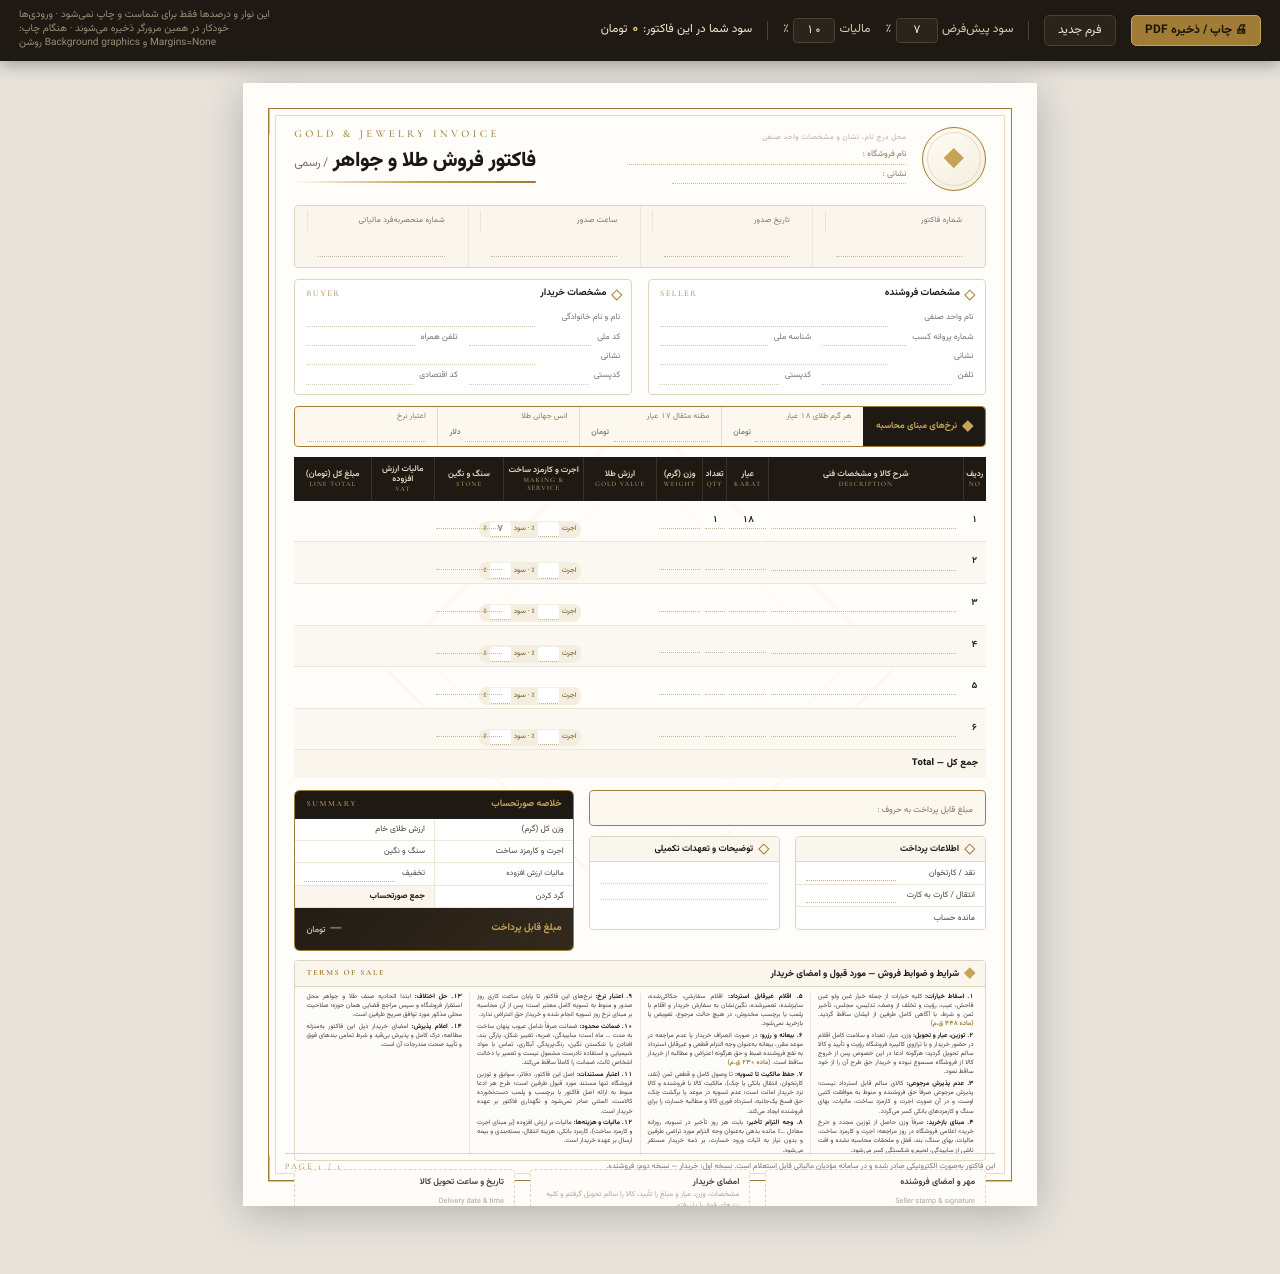
==== docs/invoice-template/Gold-Invoice-FILLABLE.html @ 57c23f28 "Hide seller margin and add a fill-in-the-browser invoice - drop the separate profit column; the prin" ====
<!DOCTYPE html>
<html lang="fa" dir="rtl">
<head>
<meta charset="utf-8">
<title>فاکتور فروش طلا و جواهر</title>
<style>
@font-face{font-family:'Vazirmatn';font-style:normal;font-weight:100;src:url([data-uri]) format('woff2');}
@font-face{font-family:'Vazirmatn';font-style:normal;font-weight:200;src:url([data-uri]) format('woff2');}
@font-face{font-family:'Vazirmatn';font-style:normal;font-weight:300;src:url([data-uri]) format('woff2');}
@font-face{font-family:'Vazirmatn';font-style:normal;font-weight:400;src:url([data-uri]) format('woff2');}
@font-face{font-family:'Vazirmatn';font-style:normal;font-weight:500;src:url([data-uri]) format('woff2');}
@font-face{font-family:'Vazirmatn';font-style:normal;font-weight:600;src:url([data-uri]) format('woff2');}
@font-face{font-family:'Vazirmatn';font-style:normal;font-weight:700;src:url([data-uri]) format('woff2');}
@font-face{font-family:'Vazirmatn';font-style:normal;font-weight:800;src:url([data-uri]) format('woff2');}
@font-face{font-family:'Vazirmatn';font-style:normal;font-weight:900;src:url([data-uri]) format('woff2');}
@font-face{font-family:'Cormorant';font-style:normal;font-weight:300;src:url([data-uri]) format('woff2');}
@font-face{font-family:'Cormorant';font-style:normal;font-weight:400;src:url([data-uri]) format('woff2');}
@font-face{font-family:'Cormorant';font-style:normal;font-weight:500;src:url([data-uri]) format('woff2');}
@font-face{font-family:'Cormorant';font-style:normal;font-weight:600;src:url([data-uri]) format('woff2');}
@font-face{font-family:'Cormorant';font-style:normal;font-weight:700;src:url([data-uri]) format('woff2');}

*{box-sizing:border-box;margin:0;padding:0}
:root{
  --ink:#1B1713; --ink2:#4A4038; --ink3:#7C7066;
  --gold:#A07C36; --gold2:#C6A455; --gold3:#E8DCC0;
  --line:#DED4C0; --line2:#EDE6D8;
  --bg:#FFFDF9; --panel:#FAF6EE; --dark:#1E1913;
}
@page{size:A4;margin:0}
html,body{background:#fff}
body{
  font-family:'Vazirmatn',sans-serif; color:var(--ink);
  font-size:8pt; line-height:1.55; -webkit-font-smoothing:antialiased;
  font-variant-numeric:tabular-nums; text-rendering:geometricPrecision;
}
.page{width:210mm;height:297mm;position:relative;overflow:hidden;background:var(--bg);padding:8.5mm}
.frame{position:absolute;inset:6.5mm;border:0.5pt solid var(--gold);pointer-events:none}
.frame::before{content:"";position:absolute;inset:1.6mm;border:0.4pt solid var(--gold3)}
.corner{position:absolute;width:7mm;height:7mm;pointer-events:none}
.corner::before,.corner::after{content:"";position:absolute;background:var(--gold)}
.corner::before{width:7mm;height:0.9pt;top:0;right:0}
.corner::after{width:0.9pt;height:7mm;top:0;right:0}
.c-tr{top:6.5mm;right:6.5mm} .c-tl{top:6.5mm;left:6.5mm;transform:scaleX(-1)}
.c-br{bottom:6.5mm;right:6.5mm;transform:scaleY(-1)} .c-bl{bottom:6.5mm;left:6.5mm;transform:scale(-1,-1)}
.watermark{position:absolute;left:50%;top:52%;width:96mm;height:96mm;
  transform:translate(-50%,-50%) rotate(45deg);border:1.6pt solid var(--gold);opacity:.030;pointer-events:none}
.watermark::before{content:"";position:absolute;inset:9mm;border:0.9pt solid var(--gold)}
.dia{display:inline-block;width:2mm;height:2mm;border:0.6pt solid var(--gold);transform:rotate(45deg)}
.dia.f{background:var(--gold2);border-color:var(--gold2)}
.inner{position:relative;padding:3mm 5mm 0}

/* header */
header{display:flex;justify-content:space-between;align-items:flex-start;gap:8mm}
.brand{display:flex;gap:4mm;align-items:center;flex:1}
.medallion{width:17mm;height:17mm;border:0.7pt solid var(--gold);border-radius:50%;
  display:flex;align-items:center;justify-content:center;position:relative;flex:0 0 auto;
  background:linear-gradient(145deg,#FFFDF7,#F4EDDD)}
.medallion::after{content:"";position:absolute;inset:1.1mm;border:0.4pt solid var(--gold3);border-radius:50%}
.medallion .dia{width:3.6mm;height:3.6mm}
.brand-lines{padding-top:1mm}
.brand-hint{font-size:5.6pt;color:#B9AE9C;letter-spacing:.4px;margin-bottom:1.2mm}
.dot-line{border-bottom:0.5pt dotted #C9BCA5;height:4.1mm;margin-bottom:1.1mm;position:relative}
.dot-line b{position:absolute;right:0;top:0;font-weight:500;font-size:6.2pt;color:#9A8E7C}
.dot-line.w1{width:62mm}.dot-line.w2{width:74mm}
.titlebox{text-align:left;flex:0 0 auto}
.eyebrow{font-family:'Cormorant',serif;font-weight:500;font-size:8pt;letter-spacing:3.4px;
  color:var(--gold);text-transform:uppercase}
.title{font-size:15.5pt;font-weight:800;letter-spacing:-.3px;margin:.6mm 0 .8mm}
.title small{font-weight:400;font-size:9pt;color:var(--ink3)}
.rule{height:2pt;width:100%;background:linear-gradient(90deg,transparent,var(--gold2),var(--gold));border-radius:2pt}

/* meta */
.metabar{display:grid;grid-template-columns:repeat(4,1fr);margin-top:3.6mm;
  border:0.5pt solid var(--line);background:var(--panel);border-radius:1.2mm;overflow:hidden}
.metabar div{padding:1.3mm 3mm;border-left:0.5pt solid var(--line2)}
.metabar div:last-child{border-left:0}
.metabar .k{font-size:5.9pt;color:var(--ink3);letter-spacing:.2px}
.metabar .v{font-size:8.6pt;font-weight:700;margin-top:.3mm;min-height:3.8mm}

/* parties */
.parties{display:grid;grid-template-columns:1fr 1fr;gap:4mm;margin-top:3mm}
.card{border:0.5pt solid var(--line);border-radius:1.2mm;padding:1.7mm 3mm 1.8mm;background:#fff}
.card-h{display:flex;align-items:center;gap:1.6mm;margin-bottom:2mm}
.card-h span{font-size:7.2pt;font-weight:700}
.card-h em{font-family:'Cormorant',serif;font-style:normal;font-size:6.4pt;color:var(--gold);
  letter-spacing:1.6px;text-transform:uppercase;margin-inline-start:auto}
.f{display:flex;gap:1.5mm;align-items:baseline;margin-bottom:.55mm}
.f .lbl{font-size:6.3pt;color:var(--ink3);flex:0 0 21mm}
.f .val{font-size:7.4pt;font-weight:600;flex:1;border-bottom:0.4pt dotted #D6CAB3;min-height:3.4mm}
.f2{display:flex;gap:3mm}
.f2>.f{flex:1}
.f2>.f .lbl{flex:0 0 auto}

/* rate strip */
.rates{display:grid;grid-template-columns:auto repeat(4,1fr);margin-top:3mm;
  border:0.5pt solid var(--gold);border-radius:1.2mm;overflow:hidden;background:#FCF8EF}
.rates .head{background:var(--dark);color:var(--gold2);display:flex;align-items:center;
  padding:0 3.5mm;font-size:6.8pt;font-weight:700;gap:1.8mm}
.rates .cell{padding:1.2mm 3mm;border-left:0.5pt solid var(--gold3)}
.rates .cell:last-child{border-left:0}
.rates .k{font-size:5.9pt;color:#8C7C5E}
.rates .v{font-size:8.2pt;font-weight:700;min-height:3.6mm}
.rates .v i{font-style:normal;font-size:5.9pt;font-weight:500;color:var(--ink3)}

/* items */
table{width:100%;border-collapse:collapse;margin-top:2.6mm;table-layout:fixed}
thead th{background:var(--dark);color:#EBDFC2;font-size:6.3pt;font-weight:600;
  padding:1.8mm .6mm;text-align:center;line-height:1.25;border-left:0.4pt solid #3A3226}
thead th:last-child{border-left:0}
thead th em{display:block;font-family:'Cormorant',serif;font-style:normal;font-size:5.1pt;
  color:#A08C5E;letter-spacing:.9px;text-transform:uppercase;margin-top:.2mm}
tbody td{padding:.8mm .6mm;border-bottom:0.4pt solid var(--line2);vertical-align:middle;font-size:7.1pt}
tbody tr:nth-child(even){background:#FBF8F1}
tbody tr.blank td{height:8.4mm}
td.c{text-align:center}
td.m{text-align:center;font-size:6.9pt;font-weight:600;white-space:nowrap}
td.m.total{font-weight:800;font-size:7.4pt;color:#141009}
td.num{font-weight:600}
td.strong{font-weight:800;font-size:7.5pt}
td.desc{text-align:right;padding-right:2mm}
.d-name{font-size:7.2pt;font-weight:700;line-height:1.3}
.d-spec{font-size:5.6pt;color:var(--ink3);line-height:1.4;margin-top:.15mm}
.d-code{font-size:5.4pt;color:var(--gold);letter-spacing:.2px;white-space:nowrap}
.chip{display:block;background:#F1E8D3;color:#7A6428;border-radius:6pt;
  padding:.1mm 1.1mm;font-size:5.4pt;font-weight:700;margin:.5mm auto 0;width:fit-content}
tfoot td{background:var(--panel);border-top:0.8pt solid var(--gold);font-weight:800;
  font-size:7pt;padding:1.8mm .6mm;text-align:center;white-space:nowrap;min-height:5mm}
tfoot td.lbl{text-align:right;padding-right:2mm;letter-spacing:.2px}

/* bottom */
.bottom{display:grid;grid-template-columns:1fr 74mm;gap:4mm;margin-top:3mm;align-items:start}
.words{border:0.5pt solid var(--gold);background:#FCF8EF;border-radius:1.2mm;
  padding:1.7mm 3.2mm;display:flex;gap:2.5mm;align-items:baseline}
.words .k{font-size:6.4pt;color:var(--ink3);flex:0 0 auto;white-space:nowrap}
.words .v{font-size:8.2pt;font-weight:700;line-height:1.5;flex:1;min-height:4mm}
.sub2{display:grid;grid-template-columns:1fr 1fr;gap:4mm;margin-top:2.6mm}
.pay{border:0.5pt solid var(--line);border-radius:1.2mm;overflow:hidden;background:#fff}
.pay-h{background:var(--panel);padding:1.3mm 3mm;font-size:6.8pt;font-weight:700;
  border-bottom:0.5pt solid var(--line);display:flex;gap:1.8mm;align-items:center}
.pay-b{padding:.2mm 0}
.pc{display:flex;justify-content:space-between;align-items:baseline;gap:1.5mm;
  padding:.85mm 2.6mm;border-bottom:0.4pt solid var(--line2);min-height:4.1mm}
.pc:last-child{border-bottom:0}
.pc .k{font-size:6.2pt;color:var(--ink2);white-space:nowrap}
.pc .v{font-size:6.8pt;font-weight:700;direction:ltr;unicode-bidi:isolate}
.notes{border:0.5pt solid var(--line);border-radius:1.2mm;overflow:hidden;background:#fff}
.notes-h{background:var(--panel);padding:1.3mm 3mm;font-size:6.8pt;font-weight:700;
  border-bottom:0.5pt solid var(--line);display:flex;gap:1.8mm;align-items:center}
.notes-b{padding:1.4mm 3mm .8mm}
.nl{border-bottom:0.4pt dotted #D6CAB3;height:4.4mm}
.nl:last-child{border-bottom:0}

/* totals */
.totals{border:0.6pt solid var(--gold);border-radius:1.4mm;overflow:hidden;background:#fff}
.totals .t-h{background:var(--dark);color:var(--gold2);padding:1.8mm 3mm;font-size:7pt;
  font-weight:700;display:flex;justify-content:space-between;align-items:center}
.totals .t-h em{font-family:'Cormorant',serif;font-style:normal;font-size:6pt;letter-spacing:1.6px;
  text-transform:uppercase;color:#9A8656}
.tgrid{display:grid;grid-template-columns:1fr 1fr}
.tc{display:flex;justify-content:space-between;align-items:baseline;gap:1.5mm;
  padding:.85mm 2.4mm;border-bottom:0.4pt solid var(--line2);
  border-left:0.4pt solid var(--line2);min-height:4.1mm}
.tc:nth-child(even){border-left:0}
.tc .k{font-size:6.2pt;color:var(--ink2);white-space:nowrap}
.tc .v{font-size:6.8pt;font-weight:700;direction:ltr;unicode-bidi:isolate}
.tc.vat .k{font-size:5.7pt}
.tc.minus .v{color:#8A2E2E}
.tc.sub{background:var(--panel)}
.tc.sub .k{color:var(--ink);font-weight:700}
.grand{background:linear-gradient(135deg,#221C14,#332A1D);color:#fff;padding:2.2mm 3mm;
  display:flex;justify-content:space-between;align-items:center;min-height:9.5mm}
.grand .k{font-size:7.4pt;color:var(--gold2);font-weight:700}
.grand .v{font-size:12.5pt;font-weight:800;letter-spacing:-.2px}
.grand .v i{font-style:normal;font-size:6.6pt;font-weight:500;color:#CFC3A6;margin-right:1mm}

/* terms */
.terms{margin-top:2.4mm;border:0.5pt solid var(--line);border-radius:1.2mm;overflow:hidden;background:#FEFCF8}
.terms-h{background:var(--panel);border-bottom:0.5pt solid var(--line);padding:1.4mm 3mm;
  display:flex;align-items:center;gap:1.8mm;font-size:6.9pt;font-weight:700}
.terms-h em{font-family:'Cormorant',serif;font-style:normal;font-size:6pt;color:var(--gold);
  letter-spacing:1.5px;text-transform:uppercase;margin-inline-start:auto}
.terms-b{padding:1.6mm 3mm 1.2mm;columns:4;column-gap:4mm;column-rule:0.4pt solid var(--line2)}
.terms-b p{font-size:4.85pt;color:var(--ink2);line-height:1.4;margin-bottom:.75mm;
  break-inside:avoid;text-align:justify}
.terms-b p b{color:var(--ink);font-weight:700}
.terms-b p s{color:var(--gold);font-weight:700;text-decoration:none;margin-left:.6mm}

/* blank-form guide lines */
body.blank .metabar .v,body.blank .rates .v,body.blank .words .v,
body.blank .tc .v,body.blank .pc .v,body.blank tfoot td span{
  display:inline-block;min-width:13mm;border-bottom:0.4pt dotted #C4B79E}
body.blank .words .v{min-width:100%}
body.blank .metabar .v,body.blank .rates .v{min-width:90%}
body.blank .grand .v{display:inline-block;min-width:34mm;border-bottom:0.4pt dotted #8C7A55}
/* signatures */
.signs{display:grid;grid-template-columns:repeat(3,1fr);gap:4mm;margin-top:2.2mm}
.sign{border:0.5pt dashed var(--line);border-radius:1.2mm;height:11.5mm;padding:1.4mm 2.6mm;
  display:flex;flex-direction:column;justify-content:space-between;background:#FEFCF8}
.sign .k{font-size:6.4pt;font-weight:700;color:var(--ink2)}
.sign .d{font-size:5.5pt;color:#B0A490;line-height:1.5}
footer{position:absolute;left:11mm;right:11mm;bottom:8.4mm;display:flex;justify-content:space-between;
  align-items:center;border-top:0.5pt solid var(--line);padding-top:1.8mm;font-size:5.7pt;color:var(--ink3)}
footer .fa-note{max-width:130mm;line-height:1.5}
footer em{font-family:'Cormorant',serif;font-style:normal;letter-spacing:2px;color:var(--gold);
  font-size:6.4pt;text-transform:uppercase}

/* ---------- fill-in-the-browser variant ---------- */
@media screen{
  body{background:#E7E3DB;padding:0 0 12mm}
  .page{margin:6mm auto;box-shadow:0 2mm 10mm rgba(0,0,0,.22)}
}
@media print{
  .toolbar,.noprint{display:none!important}
  body{background:#fff;padding:0}
  .page{margin:0;box-shadow:none}
}
body{-webkit-print-color-adjust:exact;print-color-adjust:exact}
.toolbar{position:sticky;top:0;z-index:60;background:#1E1913;color:#EFE6D0;
  padding:2.4mm 5mm;display:flex;flex-wrap:wrap;gap:4mm;align-items:center;
  font-family:'Vazirmatn',sans-serif;font-size:9pt;box-shadow:0 1mm 4mm rgba(0,0,0,.3)}
.toolbar label{display:flex;align-items:center;gap:1.2mm;color:#D8CCAE}
.toolbar .sep{width:0.4pt;height:5mm;background:#4A4033}
.toolbar .note{color:#9A8E75;font-size:7.6pt;margin-inline-start:auto;text-align:left;max-width:70mm;line-height:1.4}
.toolbar .profit b{color:#E5C267;font-size:10pt}
.tin{width:11mm;font:inherit;font-size:9pt;background:#2E272 0;background:#2B241B;color:#F3EAD4;
  border:0.5pt solid #4A4033;border-radius:1mm;padding:.6mm 1mm;text-align:center;font-family:inherit}
.btn{font:inherit;font-family:'Vazirmatn',sans-serif;font-size:9pt;cursor:pointer;
  background:#2B241B;color:#EFE6D0;border:0.5pt solid #4A4033;border-radius:1.4mm;padding:1.4mm 3.5mm}
.btn:hover{background:#3A3126}
.btn.primary{background:#A07C36;border-color:#C6A455;color:#1A1409;font-weight:700}
.btn.primary:hover{background:#B98F3E}

.i{font:inherit;font-family:inherit;color:inherit;background:transparent;border:0;outline:0;
   padding:0;margin:0;width:100%;text-align:inherit;line-height:inherit;min-width:0}
.i::placeholder{color:#CBBFA8}
.i.u{border-bottom:0.4pt dotted #C4B79E}
.i:focus{background:#FFF4D2;border-radius:.7mm}
.i.ctr{text-align:center}
.i.ltr{direction:ltr;text-align:left}
.i.dsc{font-size:7.2pt;font-weight:700;text-align:right}
.i.hdr{font-size:7.4pt;font-weight:700;color:var(--ink)}
.metabar .i{font-size:8.6pt;font-weight:700}
.rates .v{display:flex;gap:1.2mm;align-items:baseline}
.rates .v .i{flex:1;min-width:0;font-size:8.2pt;font-weight:700}
.rates .v i{flex:0 0 auto}
.f .val .i{font-size:7.4pt;font-weight:600}
.tc .i,.pc .i{width:24mm;font-size:6.8pt;font-weight:700}
.tc .v,.pc .v{flex:0 0 auto}
.nl .i{border:0;font-size:6.6pt;height:100%}
td .i{font-size:7pt;font-weight:600}
.frow td{vertical-align:middle}
.chip.noprint{background:#F4EEE0;color:#8A7442;font-size:5.2pt;font-weight:600;
  padding:.3mm 1.2mm;margin-top:.7mm;white-space:nowrap;display:flex;gap:.8mm;align-items:center;
  justify-content:center;width:fit-content}
.ci{width:5.5mm;font-size:5.6pt;font-weight:700;text-align:center;border-bottom:0.4pt dotted #B9A87F;
  background:#fff;border-radius:.5mm}
.o{display:inline-block}
.words .o{min-height:4mm}
.grand .o-payable:empty::before{content:"—";opacity:.35}

</style>
</head>
<body class="form">

<div class="toolbar noprint">
  <button class="btn primary" onclick="window.print()">🖨 چاپ / ذخیره PDF</button>
  <button class="btn" onclick="newInvoice()">فرم جدید</button>
  <span class="sep"></span>
  <label>سود پیش‌فرض <input id="soodDef" class="tin" value="۷" inputmode="decimal">٪</label>
  <label>مالیات <input id="vatp" class="tin" value="۱۰" inputmode="decimal">٪</label>
  <span class="sep"></span>
  <span class="profit">سود شما در این فاکتور: <b id="myprofit">۰</b> تومان</span>
  <span class="note">این نوار و درصدها فقط برای شماست و چاپ نمی‌شود · ورودی‌ها خودکار در همین مرورگر ذخیره می‌شوند · هنگام چاپ: Margins=None و Background graphics روشن</span>
</div>

<div class="page">
  <div class="frame"></div>
  <div class="corner c-tr"></div><div class="corner c-tl"></div>
  <div class="corner c-br"></div><div class="corner c-bl"></div>
  <div class="watermark"></div>

  <div class="inner">
    <header>
      <div class="brand">
        <div class="medallion"><span class="dia f"></span></div>
        <div class="brand-lines">
          <div class="brand-hint">محل درج نام، نشان و مشخصات واحد صنفی</div>
          <div class="dot-line w2"><b>نام فروشگاه :</b><input id="shop" class="i hdr" autocomplete="off" spellcheck="false" style="padding-right:19mm"></div>
          <div class="dot-line w1"><b>نشانی :</b><input id="shopaddr" class="i hdr" autocomplete="off" spellcheck="false" style="padding-right:12mm"></div>
        </div>
      </div>
      <div class="titlebox">
        <div class="eyebrow">Gold &amp; Jewelry Invoice</div>
        <div class="title">فاکتور فروش طلا و جواهر <small>/ رسمی</small></div>
        <div class="rule"></div>
      </div>
    </header>

    <div class="metabar">
      <div><div class="k">شماره فاکتور</div><div class="v"><input id="invno" class="i u" autocomplete="off" spellcheck="false" ></div></div>
      <div><div class="k">تاریخ صدور</div><div class="v"><input id="idate" class="i u" autocomplete="off" spellcheck="false" ></div></div>
      <div><div class="k">ساعت صدور</div><div class="v"><input id="itime" class="i u" autocomplete="off" spellcheck="false" ></div></div>
      <div><div class="k">شماره منحصربه‌فرد مالیاتی</div><div class="v"><input id="taxid" class="i u" autocomplete="off" spellcheck="false" ></div></div>
    </div>

    <div class="parties">
      <div class="card">
        <div class="card-h"><span class="dia"></span><span>مشخصات فروشنده</span><em>Seller</em></div>
        <div class="f"><div class="lbl">نام واحد صنفی</div><div class="val"><input id="sname" class="i " autocomplete="off" spellcheck="false" ></div></div>
        <div class="f2">
          <div class="f"><div class="lbl">شماره پروانه کسب</div><div class="val"><input id="slic" class="i " autocomplete="off" spellcheck="false" ></div></div>
          <div class="f"><div class="lbl">شناسه ملی</div><div class="val"><input id="snid" class="i " autocomplete="off" spellcheck="false" ></div></div>
        </div>
        <div class="f"><div class="lbl">نشانی</div><div class="val"><input id="saddr" class="i " autocomplete="off" spellcheck="false" ></div></div>
        <div class="f2">
          <div class="f"><div class="lbl">تلفن</div><div class="val"><input id="stel" class="i " autocomplete="off" spellcheck="false" ></div></div>
          <div class="f"><div class="lbl">کدپستی</div><div class="val"><input id="szip" class="i " autocomplete="off" spellcheck="false" ></div></div>
        </div>
      </div>
      <div class="card">
        <div class="card-h"><span class="dia"></span><span>مشخصات خریدار</span><em>Buyer</em></div>
        <div class="f"><div class="lbl">نام و نام خانوادگی</div><div class="val"><input id="bname" class="i " autocomplete="off" spellcheck="false" ></div></div>
        <div class="f2">
          <div class="f"><div class="lbl">کد ملی</div><div class="val"><input id="bnid" class="i " autocomplete="off" spellcheck="false" ></div></div>
          <div class="f"><div class="lbl">تلفن همراه</div><div class="val"><input id="btel" class="i " autocomplete="off" spellcheck="false" ></div></div>
        </div>
        <div class="f"><div class="lbl">نشانی</div><div class="val"><input id="baddr" class="i " autocomplete="off" spellcheck="false" ></div></div>
        <div class="f2">
          <div class="f"><div class="lbl">کدپستی</div><div class="val"><input id="bzip" class="i " autocomplete="off" spellcheck="false" ></div></div>
          <div class="f"><div class="lbl">کد اقتصادی</div><div class="val"><input id="becon" class="i " autocomplete="off" spellcheck="false" ></div></div>
        </div>
      </div>
    </div>

    <div class="rates">
      <div class="head"><span class="dia f"></span> نرخ‌های مبنای محاسبه</div>
      <div class="cell"><div class="k">هر گرم طلای ۱۸ عیار</div><div class="v"><input id="rate" class="i u" autocomplete="off" spellcheck="false" inputmode="numeric" data-fmt="money"> <i>تومان</i></div></div>
      <div class="cell"><div class="k">مظنه مثقال ۱۷ عیار</div><div class="v"><input id="mes" class="i u" autocomplete="off" spellcheck="false" inputmode="numeric" data-fmt="money"> <i>تومان</i></div></div>
      <div class="cell"><div class="k">انس جهانی طلا</div><div class="v"><input id="ounce" class="i u" autocomplete="off" spellcheck="false" inputmode="numeric" data-fmt="money"> <i>دلار</i></div></div>
      <div class="cell"><div class="k">اعتبار نرخ</div><div class="v"><input id="rvalid" class="i u" autocomplete="off" spellcheck="false" ></div></div>
    </div>

    <table>
      <colgroup>
        <col style="width:6mm"><col><col style="width:11mm"><col style="width:6.5mm">
        <col style="width:12mm"><col style="width:19.5mm"><col style="width:21mm">
        <col style="width:18.5mm"><col style="width:16.5mm"><col style="width:20.5mm">
      </colgroup>
      <thead>
        <tr>
          <th>ردیف<em>No</em></th>
          <th>شرح کالا و مشخصات فنی<em>Description</em></th>
          <th>عیار<em>Karat</em></th>
          <th>تعداد<em>Qty</em></th>
          <th>وزن (گرم)<em>Weight</em></th>
          <th>ارزش طلا<em>Gold value</em></th>
          <th>اجرت و کارمزد ساخت<em>Making &amp; service</em></th>
          <th>سنگ و نگین<em>Stone</em></th>
          <th>مالیات ارزش افزوده<em>VAT</em></th>
          <th>مبلغ کل (تومان)<em>Line total</em></th>
        </tr>
      </thead>
      <tbody>
    <tr class="frow">
      <td class="c num">۱</td>
      <td class="desc"><input id="d1" class="i u dsc" autocomplete="off" spellcheck="false" ></td>
      <td class="c"><input id="k1" class="i u ctr" autocomplete="off" spellcheck="false" data-fmt="int"></td>
      <td class="c"><input id="q1" class="i u ctr" autocomplete="off" spellcheck="false" data-fmt="int"></td>
      <td class="c"><input id="w1" class="i u ctr" autocomplete="off" spellcheck="false" inputmode="decimal" data-fmt="dec"></td>
      <td class="m"><span class="o o-g1 "></span></td>
      <td class="m"><span class="o o-mk1 "></span><span class="chip noprint">اجرت<input id="op1" class="i ci" autocomplete="off" spellcheck="false" inputmode="decimal" data-fmt="int">٪ · سود<input id="sp1" class="i ci" autocomplete="off" spellcheck="false" inputmode="decimal" data-fmt="int">٪</span></td>
      <td class="m"><input id="st1" class="i u ctr" autocomplete="off" spellcheck="false" inputmode="numeric" data-fmt="money"></td>
      <td class="m"><span class="o o-v1 "></span></td>
      <td class="m total"><span class="o o-t1 "></span></td>
    </tr>
    <tr class="frow">
      <td class="c num">۲</td>
      <td class="desc"><input id="d2" class="i u dsc" autocomplete="off" spellcheck="false" ></td>
      <td class="c"><input id="k2" class="i u ctr" autocomplete="off" spellcheck="false" data-fmt="int"></td>
      <td class="c"><input id="q2" class="i u ctr" autocomplete="off" spellcheck="false" data-fmt="int"></td>
      <td class="c"><input id="w2" class="i u ctr" autocomplete="off" spellcheck="false" inputmode="decimal" data-fmt="dec"></td>
      <td class="m"><span class="o o-g2 "></span></td>
      <td class="m"><span class="o o-mk2 "></span><span class="chip noprint">اجرت<input id="op2" class="i ci" autocomplete="off" spellcheck="false" inputmode="decimal" data-fmt="int">٪ · سود<input id="sp2" class="i ci" autocomplete="off" spellcheck="false" inputmode="decimal" data-fmt="int">٪</span></td>
      <td class="m"><input id="st2" class="i u ctr" autocomplete="off" spellcheck="false" inputmode="numeric" data-fmt="money"></td>
      <td class="m"><span class="o o-v2 "></span></td>
      <td class="m total"><span class="o o-t2 "></span></td>
    </tr>
    <tr class="frow">
      <td class="c num">۳</td>
      <td class="desc"><input id="d3" class="i u dsc" autocomplete="off" spellcheck="false" ></td>
      <td class="c"><input id="k3" class="i u ctr" autocomplete="off" spellcheck="false" data-fmt="int"></td>
      <td class="c"><input id="q3" class="i u ctr" autocomplete="off" spellcheck="false" data-fmt="int"></td>
      <td class="c"><input id="w3" class="i u ctr" autocomplete="off" spellcheck="false" inputmode="decimal" data-fmt="dec"></td>
      <td class="m"><span class="o o-g3 "></span></td>
      <td class="m"><span class="o o-mk3 "></span><span class="chip noprint">اجرت<input id="op3" class="i ci" autocomplete="off" spellcheck="false" inputmode="decimal" data-fmt="int">٪ · سود<input id="sp3" class="i ci" autocomplete="off" spellcheck="false" inputmode="decimal" data-fmt="int">٪</span></td>
      <td class="m"><input id="st3" class="i u ctr" autocomplete="off" spellcheck="false" inputmode="numeric" data-fmt="money"></td>
      <td class="m"><span class="o o-v3 "></span></td>
      <td class="m total"><span class="o o-t3 "></span></td>
    </tr>
    <tr class="frow">
      <td class="c num">۴</td>
      <td class="desc"><input id="d4" class="i u dsc" autocomplete="off" spellcheck="false" ></td>
      <td class="c"><input id="k4" class="i u ctr" autocomplete="off" spellcheck="false" data-fmt="int"></td>
      <td class="c"><input id="q4" class="i u ctr" autocomplete="off" spellcheck="false" data-fmt="int"></td>
      <td class="c"><input id="w4" class="i u ctr" autocomplete="off" spellcheck="false" inputmode="decimal" data-fmt="dec"></td>
      <td class="m"><span class="o o-g4 "></span></td>
      <td class="m"><span class="o o-mk4 "></span><span class="chip noprint">اجرت<input id="op4" class="i ci" autocomplete="off" spellcheck="false" inputmode="decimal" data-fmt="int">٪ · سود<input id="sp4" class="i ci" autocomplete="off" spellcheck="false" inputmode="decimal" data-fmt="int">٪</span></td>
      <td class="m"><input id="st4" class="i u ctr" autocomplete="off" spellcheck="false" inputmode="numeric" data-fmt="money"></td>
      <td class="m"><span class="o o-v4 "></span></td>
      <td class="m total"><span class="o o-t4 "></span></td>
    </tr>
    <tr class="frow">
      <td class="c num">۵</td>
      <td class="desc"><input id="d5" class="i u dsc" autocomplete="off" spellcheck="false" ></td>
      <td class="c"><input id="k5" class="i u ctr" autocomplete="off" spellcheck="false" data-fmt="int"></td>
      <td class="c"><input id="q5" class="i u ctr" autocomplete="off" spellcheck="false" data-fmt="int"></td>
      <td class="c"><input id="w5" class="i u ctr" autocomplete="off" spellcheck="false" inputmode="decimal" data-fmt="dec"></td>
      <td class="m"><span class="o o-g5 "></span></td>
      <td class="m"><span class="o o-mk5 "></span><span class="chip noprint">اجرت<input id="op5" class="i ci" autocomplete="off" spellcheck="false" inputmode="decimal" data-fmt="int">٪ · سود<input id="sp5" class="i ci" autocomplete="off" spellcheck="false" inputmode="decimal" data-fmt="int">٪</span></td>
      <td class="m"><input id="st5" class="i u ctr" autocomplete="off" spellcheck="false" inputmode="numeric" data-fmt="money"></td>
      <td class="m"><span class="o o-v5 "></span></td>
      <td class="m total"><span class="o o-t5 "></span></td>
    </tr>
    <tr class="frow">
      <td class="c num">۶</td>
      <td class="desc"><input id="d6" class="i u dsc" autocomplete="off" spellcheck="false" ></td>
      <td class="c"><input id="k6" class="i u ctr" autocomplete="off" spellcheck="false" data-fmt="int"></td>
      <td class="c"><input id="q6" class="i u ctr" autocomplete="off" spellcheck="false" data-fmt="int"></td>
      <td class="c"><input id="w6" class="i u ctr" autocomplete="off" spellcheck="false" inputmode="decimal" data-fmt="dec"></td>
      <td class="m"><span class="o o-g6 "></span></td>
      <td class="m"><span class="o o-mk6 "></span><span class="chip noprint">اجرت<input id="op6" class="i ci" autocomplete="off" spellcheck="false" inputmode="decimal" data-fmt="int">٪ · سود<input id="sp6" class="i ci" autocomplete="off" spellcheck="false" inputmode="decimal" data-fmt="int">٪</span></td>
      <td class="m"><input id="st6" class="i u ctr" autocomplete="off" spellcheck="false" inputmode="numeric" data-fmt="money"></td>
      <td class="m"><span class="o o-v6 "></span></td>
      <td class="m total"><span class="o o-t6 "></span></td>
    </tr></tbody>
      <tfoot>
        <tr>
          <td class="lbl" colspan="3">جمع کل — Total</td>
          <td><span><span class="o o-tqty "></span></span></td><td><span><span class="o o-tw "></span></span></td><td><span><span class="o o-tgold "></span></span></td>
          <td><span><span class="o o-tmk "></span></span></td><td><span><span class="o o-tstone "></span></span></td>
          <td><span><span class="o o-tvat "></span></span></td><td><span><span class="o o-subtotal "></span></span></td>
        </tr>
      </tfoot>
    </table>

    <div class="bottom">
      <div>
        <div class="words">
          <div class="k">مبلغ قابل پرداخت به حروف :</div>
          <div class="v"><span class="o o-words "></span></div>
        </div>
        <div class="sub2">
          <div class="pay">
            <div class="pay-h"><span class="dia"></span> اطلاعات پرداخت</div>
            <div class="pay-b">
              <div class="pc"><span class="k">نقد / کارتخوان</span><span class="v"><input id="pos" class="i u ltr" autocomplete="off" spellcheck="false" inputmode="numeric" data-fmt="money"></span></div>
              <div class="pc"><span class="k">انتقال / کارت به کارت</span><span class="v"><input id="trf" class="i u ltr" autocomplete="off" spellcheck="false" inputmode="numeric" data-fmt="money"></span></div>
              <div class="pc"><span class="k">مانده حساب</span><span class="v"><span class="o o-rem "></span></span></div>
            </div>
          </div>
          <div class="notes">
            <div class="notes-h"><span class="dia"></span> توضیحات و تعهدات تکمیلی</div>
            <div class="notes-b">
<div class="nl"><input id="n1" class="i nli" autocomplete="off" spellcheck="false" ></div><div class="nl"><input id="n2" class="i nli" autocomplete="off" spellcheck="false" ></div><div class="nl"><input id="n3" class="i nli" autocomplete="off" spellcheck="false" ></div>
            </div>
          </div>
        </div>
      </div>

      <div class="totals">
        <div class="t-h"><span>خلاصه صورتحساب</span><em>Summary</em></div>
        <div class="tgrid">
          <div class="tc"><span class="k">وزن کل (گرم)</span><span class="v"><span class="o o-tw "></span></span></div>
          <div class="tc"><span class="k">ارزش طلای خام</span><span class="v"><span class="o o-tgold "></span></span></div>
          <div class="tc"><span class="k">اجرت و کارمزد ساخت</span><span class="v"><span class="o o-tmk "></span></span></div>
          <div class="tc"><span class="k">سنگ و نگین</span><span class="v"><span class="o o-tstone "></span></span></div>
          <div class="tc vat"><span class="k">مالیات ارزش افزوده</span><span class="v"><span class="o o-tvat "></span></span></div>
          <div class="tc minus"><span class="k">تخفیف</span><span class="v"><input id="disc" class="i u ltr" autocomplete="off" spellcheck="false" inputmode="numeric" data-fmt="money"></span></div>
          <div class="tc"><span class="k">گرد کردن</span><span class="v"><span class="o o-round "></span></span></div>
          <div class="tc sub"><span class="k">جمع صورتحساب</span><span class="v"><span class="o o-subtotal "></span></span></div>
        </div>
        <div class="grand"><span class="k">مبلغ قابل پرداخت</span>
          <span class="v"><span class="o o-payable "></span><i>تومان</i></span></div>
      </div>
    </div>

    <div class="terms">
      <div class="terms-h"><span class="dia f"></span><span>شرایط و ضوابط فروش — مورد قبول و امضای خریدار</span><em>Terms of Sale</em></div>
      <div class="terms-b">
        <p><b>۱. اسقاط خیارات:</b> کلیه خیارات از جمله خیار غبن ولو غبن فاحش، عیب، رؤیت و تخلف از وصف، تدلیس، مجلس، تأخیر ثمن و شرط، با آگاهی کامل طرفین از ایشان ساقط گردید. <s>(ماده ۴۴۸ ق.م)</s></p>
        <p><b>۲. توزین، عیار و تحویل:</b> وزن، عیار، تعداد و سلامت کامل اقلام در حضور خریدار و با ترازوی کالیبره فروشگاه رؤیت و تأیید و کالا سالم تحویل گردید؛ هرگونه ادعا در این خصوص پس از خروج کالا از فروشگاه مسموع نبوده و خریدار حق طرح آن را از خود ساقط نمود.</p>
        <p><b>۳. عدم پذیرش مرجوعی:</b> کالای سالم قابل استرداد نیست؛ پذیرش مرجوعی صرفاً حق فروشنده و منوط به موافقت کتبی اوست و در آن صورت اجرت و کارمزد ساخت، مالیات، بهای سنگ و کارمزدهای بانکی کسر می‌گردد.</p>
        <p><b>۴. مبنای بازخرید:</b> صرفاً وزن حاصل از توزین مجدد و «نرخ خرید» اعلامی فروشگاه در روز مراجعه؛ اجرت و کارمزد ساخت، مالیات، بهای سنگ، بند، قفل و ملحقات محاسبه نشده و افت ناشی از ساییدگی، لحیم و شکستگی کسر می‌شود.</p>
        <p><b>۵. اقلام غیرقابل استرداد:</b> اقلام سفارشی، حکاکی‌شده، سایزشده، تعمیرشده، نگین‌نشان به سفارش خریدار و اقلام با پلمب یا برچسب مخدوش، در هیچ حالت مرجوع، تعویض یا بازخرید نمی‌شود.</p>
        <p><b>۶. بیعانه و رزرو:</b> در صورت انصراف خریدار یا عدم مراجعه در موعد مقرر، بیعانه به‌عنوان وجه التزام قطعی و غیرقابل استرداد به نفع فروشنده ضبط و حق هرگونه اعتراض و مطالبه از خریدار ساقط است. <s>(ماده ۲۳۰ ق.م)</s></p>
        <p><b>۷. حفظ مالکیت تا تسویه:</b> تا وصول کامل و قطعی ثمن (نقد، کارتخوان، انتقال بانکی یا چک)، مالکیت کالا با فروشنده و کالا نزد خریدار امانت است؛ عدم تسویه در موعد یا برگشت چک، حق فسخ یک‌جانبه، استرداد فوری کالا و مطالبه خسارت را برای فروشنده ایجاد می‌کند.</p>
        <p><b>۸. وجه التزام تأخیر:</b> بابت هر روز تأخیر در تسویه، روزانه معادل …٪ مانده بدهی به‌عنوان وجه التزام مورد تراضی طرفین و بدون نیاز به اثبات ورود خسارت، بر ذمه خریدار مستقر می‌شود.</p>
        <p><b>۹. اعتبار نرخ:</b> نرخ‌های این فاکتور تا پایان ساعت کاری روز صدور و منوط به تسویه کامل معتبر است؛ پس از آن محاسبه بر مبنای نرخ روز تسویه انجام شده و خریدار حق اعتراض ندارد.</p>
        <p><b>۱۰. ضمانت محدود:</b> ضمانت صرفاً شامل عیوب پنهان ساخت به مدت … ماه است؛ ساییدگی، ضربه، تغییر شکل، پارگی بند، افتادن یا شکستن نگین، رنگ‌پریدگی آبکاری، تماس با مواد شیمیایی و استفاده نادرست مشمول نیست و تعمیر یا دخالت اشخاص ثالث، ضمانت را کاملاً ساقط می‌کند.</p>
        <p><b>۱۱. اعتبار مستندات:</b> اصل این فاکتور، دفاتر، سوابق و توزین فروشگاه تنها مستند مورد قبول طرفین است؛ طرح هر ادعا منوط به ارائه اصل فاکتور با برچسب و پلمب دست‌نخورده کالاست، المثنی صادر نمی‌شود و نگهداری فاکتور بر عهده خریدار است.</p>
        <p><b>۱۲. مالیات و هزینه‌ها:</b> مالیات بر ارزش افزوده (بر مبنای اجرت و کارمزد ساخت)، کارمزد بانکی، هزینه انتقال، بسته‌بندی و بیمه ارسال بر عهده خریدار است.</p>
        <p><b>۱۳. حل اختلاف:</b> ابتدا اتحادیه صنف طلا و جواهر محل استقرار فروشگاه و سپس مراجع قضایی همان حوزه؛ صلاحیت محلی مذکور مورد توافق صریح طرفین است.</p>
        <p><b>۱۴. اعلام پذیرش:</b> امضای خریدار ذیل این فاکتور به‌منزله مطالعه، درک کامل و پذیرش بی‌قید و شرط تمامی بندهای فوق و تأیید صحت مندرجات آن است.</p>
      </div>
    </div>

    <div class="signs">
      <div class="sign">
        <div class="k">مهر و امضای فروشنده</div>
        <div class="d">Seller stamp &amp; signature</div>
      </div>
      <div class="sign">
        <div class="k">امضای خریدار</div>
        <div class="d">مشخصات، وزن، عیار و مبلغ را تأیید، کالا را سالم تحویل گرفتم و کلیه بندهای فوق را پذیرفتم.</div>
      </div>
      <div class="sign">
        <div class="k">تاریخ و ساعت تحویل کالا</div>
        <div class="d">Delivery date &amp; time</div>
      </div>
    </div>
  </div>

  <footer>
    <div class="fa-note">این فاکتور به‌صورت الکترونیکی صادر شده و در سامانه مؤدیان مالیاتی قابل استعلام است. نسخه اول: خریدار — نسخه دوم: فروشنده.</div>
    <em>Page 1 / 1</em>
  </footer>
</div>

<script>
(function(){
  var N = 6;
  var FA="\u06F0\u06F1\u06F2\u06F3\u06F4\u06F5\u06F6\u06F7\u06F8\u06F9";
  var AR="\u0660\u0661\u0662\u0663\u0664\u0665\u0666\u0667\u0668\u0669";
  function en(s){
    s=String(s==null?"":s);
    var o="";
    for(var i=0;i<s.length;i++){
      var c=s[i], k=FA.indexOf(c);
      if(k<0) k=AR.indexOf(c);
      if(k>=0) o+=k;
      else if(c>="0"&&c<="9") o+=c;
      else if(c==="."||c==="-") o+=c;
    }
    return o;
  }
  function num(v){var x=parseFloat(en(v));return isFinite(x)?x:0;}
  function fa(s){return String(s).replace(/[0-9]/g,function(d){return FA[+d];});}
  function grp(n){return String(n).replace(/\B(?=(\d{3})+(?!\d))/g,",");}
  function money(n){n=Math.round(n);return n?fa(grp(n)):"";}
  function faDigits(s){return String(s==null?"":s).replace(/[0-9]/g,function(d){return FA[+d];});}
  function dec3(n){
    if(!n) return "";
    var i=Math.floor(n), f=Math.round((n-i)*1000);
    if(f===1000){i++;f=0;}
    return fa(grp(i)+"."+("00"+f).slice(-3));
  }
  var ONES=["","\u06CC\u06A9","\u062F\u0648","\u0633\u0647","\u0686\u0647\u0627\u0631","\u067E\u0646\u062C","\u0634\u0634","\u0647\u0641\u062A","\u0647\u0634\u062A","\u0646\u0647"];
  var TEENS=["\u062F\u0647","\u06CC\u0627\u0632\u062F\u0647","\u062F\u0648\u0627\u0632\u062F\u0647","\u0633\u06CC\u0632\u062F\u0647","\u0686\u0647\u0627\u0631\u062F\u0647","\u067E\u0627\u0646\u0632\u062F\u0647","\u0634\u0627\u0646\u0632\u062F\u0647","\u0647\u0641\u062F\u0647","\u0647\u062C\u062F\u0647","\u0646\u0648\u0632\u062F\u0647"];
  var TENS=["","","\u0628\u06CC\u0633\u062A","\u0633\u06CC","\u0686\u0647\u0644","\u067E\u0646\u062C\u0627\u0647","\u0634\u0635\u062A","\u0647\u0641\u062A\u0627\u062F","\u0647\u0634\u062A\u0627\u062F","\u0646\u0648\u062F"];
  var HUND=["","\u0635\u062F","\u062F\u0648\u06CC\u0633\u062A","\u0633\u06CC\u0635\u062F","\u0686\u0647\u0627\u0631\u0635\u062F","\u067E\u0627\u0646\u0635\u062F","\u0634\u0634\u0635\u062F","\u0647\u0641\u062A\u0635\u062F","\u0647\u0634\u062A\u0635\u062F","\u0646\u0647\u0635\u062F"];
  var SCALE=[""," \u0647\u0632\u0627\u0631"," \u0645\u06CC\u0644\u06CC\u0648\u0646"," \u0645\u06CC\u0644\u06CC\u0627\u0631\u062F"," \u0628\u06CC\u0644\u06CC\u0648\u0646"];
  var AND=" \u0648 ";
  function three(n){
    var p=[], h=Math.floor(n/100), r=n%100;
    if(h) p.push(HUND[h]);
    if(r>=10&&r<20) p.push(TEENS[r-10]);
    else{var t=Math.floor(r/10), o=r%10; if(t) p.push(TENS[t]); if(o) p.push(ONES[o]);}
    return p.join(AND);
  }
  function words(n){
    n=Math.round(n);
    if(!n) return "";
    var g=[], i=0;
    while(n>0){var q=n%1000; n=Math.floor(n/1000); if(q) g.push(three(q)+SCALE[i]); i++;}
    return g.reverse().join(AND)+" \u062A\u0648\u0645\u0627\u0646";
  }

  var $=function(id){return document.getElementById(id);};
  function set(name,txt){
    var els=document.querySelectorAll(".o-"+name);
    for(var i=0;i<els.length;i++) els[i].textContent=txt;
  }
  function calc(){
    var rate=num($("rate").value), vatp=num($("vatp").value);
    var TW=0,TQ=0,TG=0,TM=0,TS=0,TV=0,TT=0,TP=0;
    for(var i=1;i<=N;i++){
      var w=num($("w"+i).value), q=num($("q"+i).value),
          op=num($("op"+i).value), sp=num($("sp"+i).value),
          stone=num($("st"+i).value),
          used = w>0 || stone>0 || ($("d"+i).value||"").trim()!=="";
      var gold=Math.round(w*rate),
          ojrat=Math.round(gold*op/100),
          sood=Math.round((gold+ojrat)*sp/100),
          mk=ojrat+sood,
          vat=Math.round(mk*vatp/100),
          tot=gold+mk+stone+vat;
      set("g"+i, used?money(gold):"");
      set("mk"+i, used?money(mk):"");
      set("v"+i, used?money(vat):"");
      set("t"+i, used?money(tot):"");
      if(used){TW+=w;TQ+=q;TG+=gold;TM+=mk;TS+=stone;TV+=vat;TT+=tot;TP+=sood;}
    }
    set("tw", TW?dec3(TW):""); set("tqty", TQ?fa(TQ):"");
    set("tgold", money(TG)); set("tmk", money(TM));
    set("tstone", money(TS)); set("tvat", money(TV)); set("subtotal", money(TT));
    var disc=num($("disc").value), net=TT-disc;
    var pay=net>0?Math.round(net/1000)*1000:0, rnd=pay-net;
    set("round", TT? (rnd? (rnd<0?"\u2212":"+")+money(Math.abs(rnd)) : "\u06F0") : "");
    set("payable", money(pay));
    set("words", words(pay));
    var paid=num($("pos").value)+num($("trf").value);
    set("rem", TT? (money(Math.max(pay-paid,0))||"\u06F0") : "");
    $("myprofit").textContent = TP?money(TP):"\u06F0";
  }

  function fmt(el){
    var t=el.getAttribute("data-fmt");
    if(!t){ el.value=faDigits(el.value); return; }
    var v=num(el.value);
    if(t==="money") el.value = v? fa(grp(Math.round(v))) : "";
    else if(t==="dec") el.value = v? dec3(v) : "";
    else el.value = faDigits(en(el.value));
  }
  function fmtAll(){
    var f=document.querySelectorAll("input.i");
    for(var i=0;i<f.length;i++) if(f[i].value) fmt(f[i]);
  }
  var KEY="jewelry-invoice-v1";
  function fields(){return document.querySelectorAll("input.i,input.tin");}
  function save(){
    var o={}, f=fields();
    for(var i=0;i<f.length;i++) if(f[i].id) o[f[i].id]=f[i].value;
    try{localStorage.setItem(KEY,JSON.stringify(o));}catch(e){}
  }
  function load(){
    var o=null;
    try{o=JSON.parse(localStorage.getItem(KEY)||"null");}catch(e){}
    if(!o) return false;
    for(var k in o){var el=$(k); if(el) el.value=o[k];}
    return true;
  }
  window.newInvoice=function(){
    if(!confirm("\u062A\u0645\u0627\u0645 \u0641\u06CC\u0644\u062F\u0647\u0627 \u067E\u0627\u06A9 \u0634\u0648\u062F\u061F")) return;
    var f=fields();
    for(var i=0;i<f.length;i++) if(f[i].id!=="vatp"&&f[i].id!=="soodDef") f[i].value="";
    try{localStorage.removeItem(KEY);}catch(e){}
    defaults(); calc();
  };
  function rowUsed(i){
    return num($("w"+i).value)>0 || num($("st"+i).value)>0 || ($("d"+i).value||"").trim()!=="";
  }
  function defaults(){
    var sd=$("soodDef").value||"\u06F7";
    for(var i=1;i<=N;i++){
      if(i===1 || rowUsed(i)){
        if(!$("k"+i).value) $("k"+i).value="\u06F1\u06F8";
        if(!$("q"+i).value) $("q"+i).value="\u06F1";
        if(!$("sp"+i).value) $("sp"+i).value=sd;
      }
    }
  }
  document.addEventListener("DOMContentLoaded",function(){
    load(); fmtAll(); defaults(); calc();
    document.addEventListener("input",function(e){
      if(e.target.id==="soodDef"){
        for(var i=1;i<=N;i++) if(i===1||rowUsed(i)) $("sp"+i).value=e.target.value;
      }
      defaults(); calc(); save();
    });
    document.addEventListener("blur",function(e){
      if(e.target && e.target.classList && e.target.classList.contains("i")){
        fmt(e.target); calc(); save();
      }
    }, true);
    window.addEventListener("beforeprint",function(){fmtAll();calc();});
    $("idate").addEventListener("focus",function(){
      if(!this.value){
        try{
          var d=new Intl.DateTimeFormat("fa-IR-u-nu-arabext",{year:"numeric",month:"2-digit",day:"2-digit"}).format(new Date());
          this.value=d.replace(/\//g,"/");
        }catch(e){}
      }
    });
    $("itime").addEventListener("focus",function(){
      if(!this.value){var n=new Date();
        this.value=fa(("0"+n.getHours()).slice(-2)+":"+("0"+n.getMinutes()).slice(-2));}
    });
  });
})();
</script>

</body>
</html>
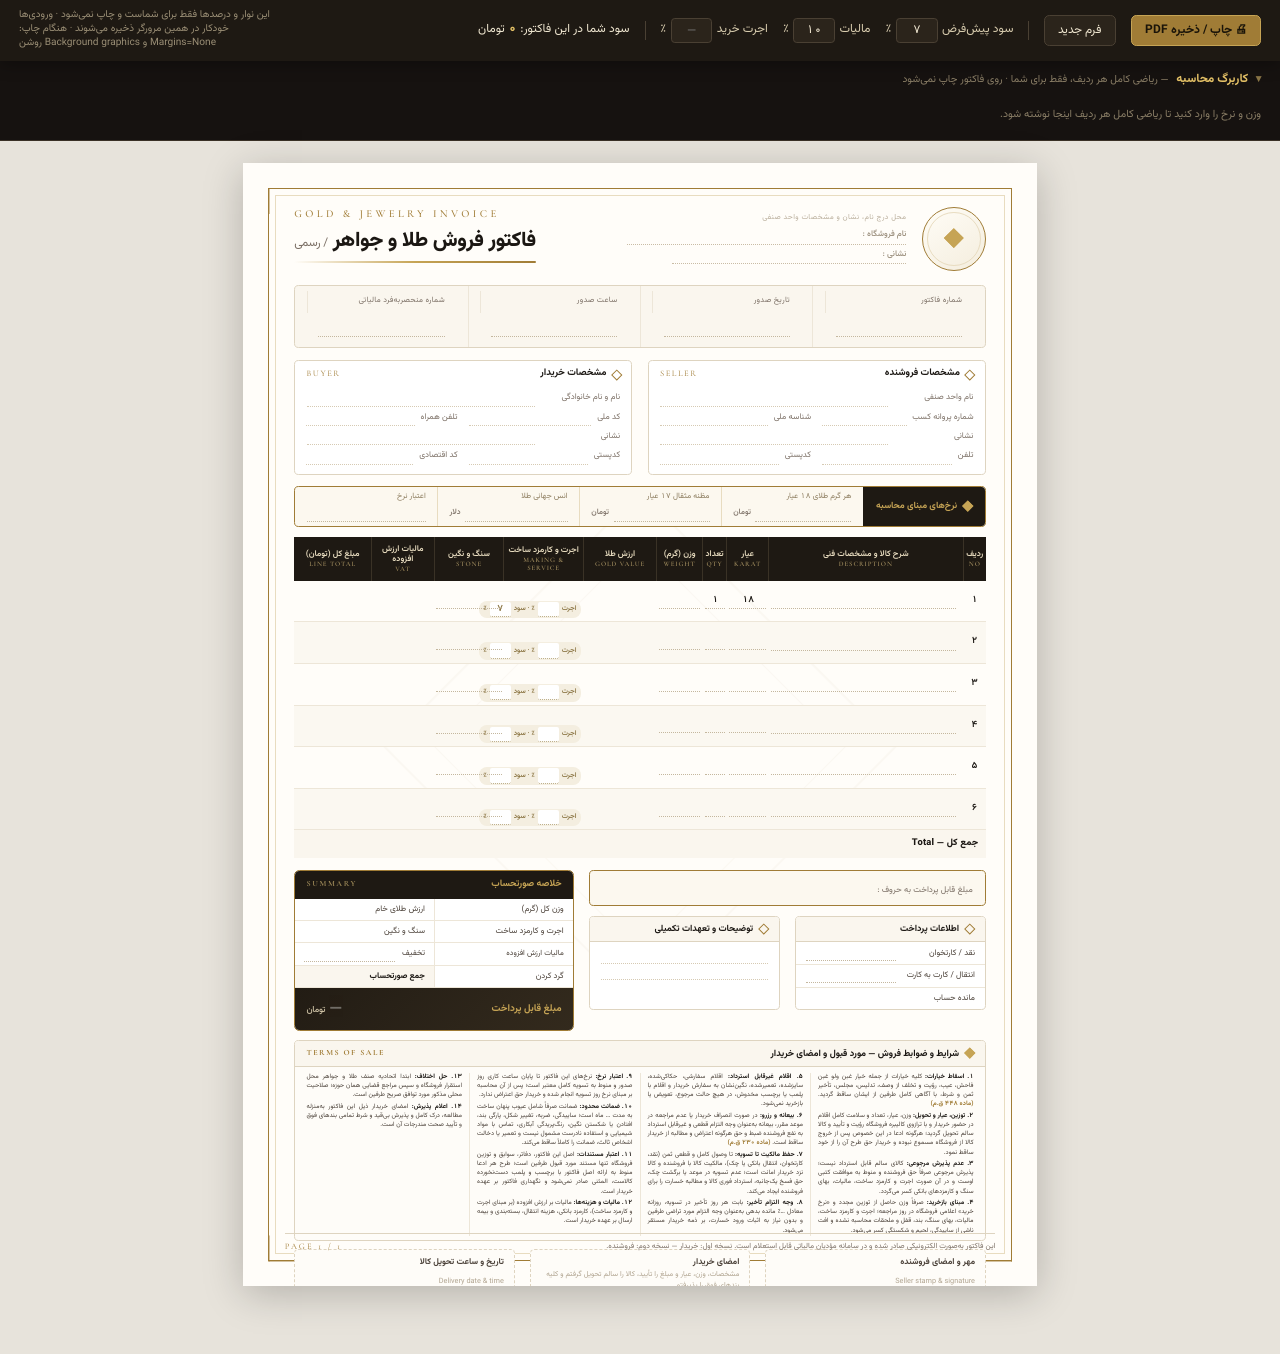
==== commit 7d274a08: "Add a seller worksheet and exact integer money arithmetic - move the form's styles and logic into fo" ====
--- a/docs/invoice-template/Gold-Invoice-FILLABLE.html
+++ b/docs/invoice-template/Gold-Invoice-FILLABLE.html
@@ -257,6 +257,41 @@
 .o{display:inline-block}
 .words .o{min-height:4mm}
 .grand .o-payable:empty::before{content:"—";opacity:.35}
+/* ---------- seller's calculation worksheet (screen only) ---------- */
+.calcpanel{
+  background:#161210;color:#E4D9BF;font-family:'Vazirmatn',sans-serif;
+  border-bottom:0.5pt solid #3A3126;
+}
+.calcpanel>summary{
+  cursor:pointer;list-style:none;padding:2.6mm 5mm;font-size:9pt;font-weight:700;
+  color:#E5C267;display:flex;align-items:center;gap:2mm;
+}
+.calcpanel>summary::-webkit-details-marker{display:none}
+.calcpanel>summary::before{content:"▾";font-size:8pt;color:#8A7647;transition:transform .15s}
+.calcpanel:not([open])>summary::before{transform:rotate(90deg)}
+.calcpanel>summary span{font-weight:400;font-size:7.8pt;color:#8A7E66}
+.cp-body{padding:0 5mm 4mm}
+.cp-empty,.cp-hint{font-size:8pt;color:#8A7E66;line-height:1.7;margin:2mm 0 0}
+.cp-rows{display:grid;grid-template-columns:repeat(auto-fit,minmax(78mm,1fr));gap:3mm;margin-bottom:3mm}
+.cp-row,.cp-sum{background:#1E1915;border:0.5pt solid #332C22;border-radius:1.6mm;padding:2.4mm 3mm}
+.cp-rh,.cp-sh{display:flex;align-items:baseline;gap:2mm;margin-bottom:1.4mm;
+  padding-bottom:1.2mm;border-bottom:0.5pt solid #332C22}
+.cp-rh b,.cp-sh{color:#E5C267;font-size:8.2pt;font-weight:700}
+.cp-sh{margin-top:2.4mm}
+.cp-rh span{font-size:7.6pt;color:#A2957A;font-weight:400}
+.cp-t{width:100%;border-collapse:collapse;table-layout:auto;margin:0;font-variant-numeric:tabular-nums}
+/* the invoice table styles must not reach into this worksheet */
+.cp-body .cp-t tr{background:none}
+.cp-body .cp-t td{padding:.9mm 0;font-size:7.6pt;vertical-align:baseline;border:0;background:none;line-height:1.5}
+.cp-l{color:#9D917A;white-space:nowrap;width:26mm}
+.cp-w{color:#786E5B;font-size:7pt;direction:ltr;text-align:right;padding:0 2mm!important}
+.cp-v{color:#F0E7D2;font-weight:700;text-align:left;white-space:nowrap;direction:ltr}
+.cp-t tr.hot .cp-l,.cp-t tr.hot .cp-v{color:#E5C267}
+.cp-t tr.warn .cp-v{color:#D79A72}
+.cp-t tr.tot{border-top:0.5pt solid #332C22}
+.cp-t tr.tot .cp-l{color:#D8CCAE;font-weight:700}
+.cp-t tr.tot .cp-v{color:#fff;font-size:8.4pt}
+@media print{.calcpanel{display:none!important}}
 
 </style>
 </head>
@@ -268,10 +303,15 @@
   <span class="sep"></span>
   <label>سود پیش‌فرض <input id="soodDef" class="tin" value="۷" inputmode="decimal">٪</label>
   <label>مالیات <input id="vatp" class="tin" value="۱۰" inputmode="decimal">٪</label>
+  <label title="درصد اجرتی که خودتان موقع خرید کالا پرداخت کرده‌اید">اجرت خرید <input id="buyOjrat" class="tin" placeholder="—" inputmode="decimal">٪</label>
   <span class="sep"></span>
   <span class="profit">سود شما در این فاکتور: <b id="myprofit">۰</b> تومان</span>
   <span class="note">این نوار و درصدها فقط برای شماست و چاپ نمی‌شود · ورودی‌ها خودکار در همین مرورگر ذخیره می‌شوند · هنگام چاپ: Margins=None و Background graphics روشن</span>
 </div>
+<details class="calcpanel noprint" open>
+  <summary>کاربرگ محاسبه <span>— ریاضی کامل هر ردیف، فقط برای شما · روی فاکتور چاپ نمی‌شود</span></summary>
+  <div class="cp-body" id="cpbody"></div>
+</details>
 
 <div class="page">
   <div class="frame"></div>
@@ -525,169 +565,336 @@
     <em>Page 1 / 1</em>
   </footer>
 </div>
-
 <script>
 (function(){
+  "use strict";
   var N = 6;
-  var FA="\u06F0\u06F1\u06F2\u06F3\u06F4\u06F5\u06F6\u06F7\u06F8\u06F9";
-  var AR="\u0660\u0661\u0662\u0663\u0664\u0665\u0666\u0667\u0668\u0669";
+  var FA = "۰۱۲۳۴۵۶۷۸۹", AR = "٠١٢٣٤٥٦٧٨٩";
+
+  /* ---------- digits ---------- */
   function en(s){
-    s=String(s==null?"":s);
-    var o="";
-    for(var i=0;i<s.length;i++){
-      var c=s[i], k=FA.indexOf(c);
-      if(k<0) k=AR.indexOf(c);
-      if(k>=0) o+=k;
-      else if(c>="0"&&c<="9") o+=c;
-      else if(c==="."||c==="-") o+=c;
+    s = String(s == null ? "" : s);
+    var o = "";
+    for (var i = 0; i < s.length; i++){
+      var c = s[i], k = FA.indexOf(c);
+      if (k < 0) k = AR.indexOf(c);
+      if (k >= 0) o += k;
+      else if (c >= "0" && c <= "9") o += c;
+      else if (c === "." || c === "-") o += c;
     }
     return o;
   }
-  function num(v){var x=parseFloat(en(v));return isFinite(x)?x:0;}
-  function fa(s){return String(s).replace(/[0-9]/g,function(d){return FA[+d];});}
-  function grp(n){return String(n).replace(/\B(?=(\d{3})+(?!\d))/g,",");}
-  function money(n){n=Math.round(n);return n?fa(grp(n)):"";}
-  function faDigits(s){return String(s==null?"":s).replace(/[0-9]/g,function(d){return FA[+d];});}
-  function dec3(n){
-    if(!n) return "";
-    var i=Math.floor(n), f=Math.round((n-i)*1000);
-    if(f===1000){i++;f=0;}
-    return fa(grp(i)+"."+("00"+f).slice(-3));
-  }
-  var ONES=["","\u06CC\u06A9","\u062F\u0648","\u0633\u0647","\u0686\u0647\u0627\u0631","\u067E\u0646\u062C","\u0634\u0634","\u0647\u0641\u062A","\u0647\u0634\u062A","\u0646\u0647"];
-  var TEENS=["\u062F\u0647","\u06CC\u0627\u0632\u062F\u0647","\u062F\u0648\u0627\u0632\u062F\u0647","\u0633\u06CC\u0632\u062F\u0647","\u0686\u0647\u0627\u0631\u062F\u0647","\u067E\u0627\u0646\u0632\u062F\u0647","\u0634\u0627\u0646\u0632\u062F\u0647","\u0647\u0641\u062F\u0647","\u0647\u062C\u062F\u0647","\u0646\u0648\u0632\u062F\u0647"];
-  var TENS=["","","\u0628\u06CC\u0633\u062A","\u0633\u06CC","\u0686\u0647\u0644","\u067E\u0646\u062C\u0627\u0647","\u0634\u0635\u062A","\u0647\u0641\u062A\u0627\u062F","\u0647\u0634\u062A\u0627\u062F","\u0646\u0648\u062F"];
-  var HUND=["","\u0635\u062F","\u062F\u0648\u06CC\u0633\u062A","\u0633\u06CC\u0635\u062F","\u0686\u0647\u0627\u0631\u0635\u062F","\u067E\u0627\u0646\u0635\u062F","\u0634\u0634\u0635\u062F","\u0647\u0641\u062A\u0635\u062F","\u0647\u0634\u062A\u0635\u062F","\u0646\u0647\u0635\u062F"];
-  var SCALE=[""," \u0647\u0632\u0627\u0631"," \u0645\u06CC\u0644\u06CC\u0648\u0646"," \u0645\u06CC\u0644\u06CC\u0627\u0631\u062F"," \u0628\u06CC\u0644\u06CC\u0648\u0646"];
-  var AND=" \u0648 ";
+  function fa(s){ return String(s).replace(/[0-9]/g, function(d){ return FA[+d]; }); }
+  function faDigits(s){ return String(s == null ? "" : s).replace(/[0-9]/g, function(d){ return FA[+d]; }); }
+  function grp(s){ return String(s).replace(/\B(?=(\d{3})+(?!\d))/g, ","); }
+
+  /* ---------- exact integer arithmetic ----------
+     Every amount is a BigInt in whole toman, so nothing is ever held as a
+     binary float. Weights are kept in milligrams and rates in basis points,
+     which keeps 12.725 g or 17.5٪ exact no matter how large the numbers get. */
+  var ZERO = BigInt(0), TEN = BigInt(10);
+  function pow10(n){ var r = BigInt(1); for (var i = 0; i < n; i++) r *= TEN; return r; }
+  var K1000 = pow10(3), K10000 = pow10(4);
+
+  function scaled(v, dec){            // "12.725" , 3  ->  12725n
+    var s = en(v).trim();
+    if (!s) return ZERO;
+    var neg = s.charAt(0) === "-";
+    if (neg) s = s.slice(1);
+    var p = s.split("."), ip = p[0] || "0", fp = p[1] || "";
+    while (fp.length < dec) fp += "0";
+    fp = fp.slice(0, dec);
+    if (!/^\d*$/.test(ip) || !/^\d*$/.test(fp)) return ZERO;
+    var r = BigInt(ip || "0") * pow10(dec) + BigInt(fp || "0");
+    return neg ? -r : r;
+  }
+  function divRound(a, b){            // round half away from zero
+    if (a < ZERO) return -divRound(-a, b);
+    return (a + b / BigInt(2)) / b;
+  }
+  function money(n){ return n && n !== ZERO ? fa(grp(n.toString())) : ""; }
+  function money0(n){ return money(n) || "۰"; }
+  function weight(mg){                // 12725n -> "۱۲.۷۲۵"
+    if (!mg || mg === ZERO) return "";
+    var ip = mg / K1000, fp = (mg % K1000).toString();
+    while (fp.length < 3) fp = "0" + fp;
+    return fa(grp(ip.toString()) + "." + fp);
+  }
+  function pct(bp){                   // 1750n -> "۱۷.۵"
+    var whole = bp / pow10(2), frac = bp % pow10(2);
+    var s = whole.toString();
+    if (frac !== ZERO){
+      var f = frac.toString();
+      while (f.length < 2) f = "0" + f;
+      s += "." + f.replace(/0+$/, "");
+    }
+    return fa(s);
+  }
+  function ratio(part, whole){        // two decimals, exact
+    if (!whole || whole === ZERO) return "۰";
+    var bp = divRound(part * K10000, whole);
+    return pct(bp);
+  }
+
+  /* ---------- amount in words ---------- */
+  var ONES = ["", "یک", "دو", "سه", "چهار", "پنج", "شش", "هفت", "هشت", "نه"];
+  var TEENS = ["ده", "یازده", "دوازده", "سیزده", "چهارده", "پانزده", "شانزده", "هفده", "هجده", "نوزده"];
+  var TENS = ["", "", "بیست", "سی", "چهل", "پنجاه", "شصت", "هفتاد", "هشتاد", "نود"];
+  var HUND = ["", "صد", "دویست", "سیصد", "چهارصد", "پانصد", "ششصد", "هفتصد", "هشتصد", "نهصد"];
+  var SCALE = ["", " هزار", " میلیون", " میلیارد", " بیلیون", " تریلیون"];
+  var AND = " و ";
   function three(n){
-    var p=[], h=Math.floor(n/100), r=n%100;
-    if(h) p.push(HUND[h]);
-    if(r>=10&&r<20) p.push(TEENS[r-10]);
-    else{var t=Math.floor(r/10), o=r%10; if(t) p.push(TENS[t]); if(o) p.push(ONES[o]);}
+    var p = [], h = Math.floor(n / 100), r = n % 100;
+    if (h) p.push(HUND[h]);
+    if (r >= 10 && r < 20) p.push(TEENS[r - 10]);
+    else {
+      var t = Math.floor(r / 10), o = r % 10;
+      if (t) p.push(TENS[t]);
+      if (o) p.push(ONES[o]);
+    }
     return p.join(AND);
   }
   function words(n){
-    n=Math.round(n);
-    if(!n) return "";
-    var g=[], i=0;
-    while(n>0){var q=n%1000; n=Math.floor(n/1000); if(q) g.push(three(q)+SCALE[i]); i++;}
-    return g.reverse().join(AND)+" \u062A\u0648\u0645\u0627\u0646";
-  }
-
-  var $=function(id){return document.getElementById(id);};
-  function set(name,txt){
-    var els=document.querySelectorAll(".o-"+name);
-    for(var i=0;i<els.length;i++) els[i].textContent=txt;
-  }
+    if (!n || n === ZERO) return "";
+    var g = [], i = 0;
+    while (n > ZERO && i < SCALE.length){
+      var q = Number(n % K1000);
+      n = n / K1000;
+      if (q) g.push(three(q) + SCALE[i]);
+      i++;
+    }
+    if (n > ZERO) return "";          // beyond the named scales
+    return g.reverse().join(AND) + " تومان";
+  }
+
+  /* ---------- dom ---------- */
+  var $ = function(id){ return document.getElementById(id); };
+  function set(name, txt){
+    var els = document.querySelectorAll(".o-" + name);
+    for (var i = 0; i < els.length; i++) els[i].textContent = txt;
+  }
+  function esc(s){
+    return String(s).replace(/[&<>]/g, function(c){
+      return c === "&" ? "&amp;" : c === "<" ? "&lt;" : "&gt;";
+    });
+  }
+  function rowUsed(i){
+    return scaled($("w" + i).value, 3) > ZERO ||
+           scaled($("st" + i).value, 0) > ZERO ||
+           ($("d" + i).value || "").trim() !== "";
+  }
+
+  /* ---------- the one calculation ---------- */
   function calc(){
-    var rate=num($("rate").value), vatp=num($("vatp").value);
-    var TW=0,TQ=0,TG=0,TM=0,TS=0,TV=0,TT=0,TP=0;
-    for(var i=1;i<=N;i++){
-      var w=num($("w"+i).value), q=num($("q"+i).value),
-          op=num($("op"+i).value), sp=num($("sp"+i).value),
-          stone=num($("st"+i).value),
-          used = w>0 || stone>0 || ($("d"+i).value||"").trim()!=="";
-      var gold=Math.round(w*rate),
-          ojrat=Math.round(gold*op/100),
-          sood=Math.round((gold+ojrat)*sp/100),
-          mk=ojrat+sood,
-          vat=Math.round(mk*vatp/100),
-          tot=gold+mk+stone+vat;
-      set("g"+i, used?money(gold):"");
-      set("mk"+i, used?money(mk):"");
-      set("v"+i, used?money(vat):"");
-      set("t"+i, used?money(tot):"");
-      if(used){TW+=w;TQ+=q;TG+=gold;TM+=mk;TS+=stone;TV+=vat;TT+=tot;TP+=sood;}
+    var rate  = scaled($("rate").value, 0);
+    var vatBp = scaled($("vatp").value, 2);
+    var T = { mg: ZERO, qty: 0, gold: ZERO, ojrat: ZERO, sood: ZERO,
+              mk: ZERO, stone: ZERO, vat: ZERO, tot: ZERO };
+    var steps = [];
+
+    for (var i = 1; i <= N; i++){
+      var mg    = scaled($("w" + i).value, 3);
+      var opBp  = scaled($("op" + i).value, 2);
+      var spBp  = scaled($("sp" + i).value, 2);
+      var stone = scaled($("st" + i).value, 0);
+      var qty   = parseInt(en($("q" + i).value), 10) || 0;
+      var used  = rowUsed(i);
+
+      var gold  = divRound(mg * rate, K1000);
+      var ojrat = divRound(gold * opBp, K10000);
+      var sood  = divRound((gold + ojrat) * spBp, K10000);
+      var mk    = ojrat + sood;
+      var vat   = divRound(mk * vatBp, K10000);
+      var tot   = gold + mk + stone + vat;
+
+      set("g" + i,  used ? money(gold) : "");
+      set("mk" + i, used ? money(mk)   : "");
+      set("v" + i,  used ? money(vat)  : "");
+      set("t" + i,  used ? money(tot)  : "");
+
+      if (used){
+        T.mg += mg; T.qty += qty; T.gold += gold; T.ojrat += ojrat;
+        T.sood += sood; T.mk += mk; T.stone += stone; T.vat += vat; T.tot += tot;
+        steps.push({ i: i, name: ($("d" + i).value || "").trim(), mg: mg, rate: rate,
+                     opBp: opBp, spBp: spBp, vatBp: vatBp, gold: gold, ojrat: ojrat,
+                     sood: sood, mk: mk, stone: stone, vat: vat, tot: tot });
+      }
     }
-    set("tw", TW?dec3(TW):""); set("tqty", TQ?fa(TQ):"");
-    set("tgold", money(TG)); set("tmk", money(TM));
-    set("tstone", money(TS)); set("tvat", money(TV)); set("subtotal", money(TT));
-    var disc=num($("disc").value), net=TT-disc;
-    var pay=net>0?Math.round(net/1000)*1000:0, rnd=pay-net;
-    set("round", TT? (rnd? (rnd<0?"\u2212":"+")+money(Math.abs(rnd)) : "\u06F0") : "");
+
+    set("tw",       weight(T.mg));
+    set("tqty",     T.qty ? fa(T.qty) : "");
+    set("tgold",    money(T.gold));
+    set("tmk",      money(T.mk));
+    set("tstone",   money(T.stone));
+    set("tvat",     money(T.vat));
+    set("subtotal", money(T.tot));
+
+    var disc = scaled($("disc").value, 0);
+    var net  = T.tot - disc;
+    if (net < ZERO) net = ZERO;
+    var pay  = net > ZERO ? divRound(net, K1000) * K1000 : ZERO;
+    var rnd  = pay - net;
+
+    set("round", T.tot > ZERO ? (rnd === ZERO ? "۰" : (rnd < ZERO ? "−" : "+") + money(rnd < ZERO ? -rnd : rnd)) : "");
     set("payable", money(pay));
     set("words", words(pay));
-    var paid=num($("pos").value)+num($("trf").value);
-    set("rem", TT? (money(Math.max(pay-paid,0))||"\u06F0") : "");
-    $("myprofit").textContent = TP?money(TP):"\u06F0";
-  }
-
+
+    var paid = scaled($("pos").value, 0) + scaled($("trf").value, 0);
+    var rem = pay - paid;
+    if (rem < ZERO) rem = ZERO;
+    set("rem", T.tot > ZERO ? money0(rem) : "");
+
+    $("myprofit").textContent = money0(T.sood);
+    renderPanel(steps, T, disc, pay, rnd);
+  }
+
+  /* ---------- the seller's worksheet ---------- */
+  function renderPanel(steps, T, disc, pay, rnd){
+    var box = $("cpbody");
+    if (!box) return;
+    if (!steps.length){
+      box.innerHTML = '<p class="cp-empty">وزن و نرخ را وارد کنید تا ریاضی کامل هر ردیف اینجا نوشته شود.</p>';
+      return;
+    }
+    var h = '<div class="cp-rows">';
+    for (var k = 0; k < steps.length; k++){
+      var s = steps[k];
+      h += '<div class="cp-row"><div class="cp-rh"><b>ردیف ' + fa(s.i) + '</b>' +
+           (s.name ? '<span>' + esc(s.name) + '</span>' : '') + '</div><table class="cp-t">' +
+        line("ارزش طلا", weight(s.mg) + " گرم × " + money(s.rate), money0(s.gold)) +
+        line("اجرت " + pct(s.opBp) + "٪", money0(s.gold) + " × " + pct(s.opBp) + "٪", money0(s.ojrat)) +
+        line("سود " + pct(s.spBp) + "٪", "(" + money0(s.gold) + " + " + money0(s.ojrat) + ") × " + pct(s.spBp) + "٪", money0(s.sood), "hot") +
+        line("اجرت و کارمزد", money0(s.ojrat) + " + " + money0(s.sood), money0(s.mk)) +
+        (s.stone > ZERO ? line("سنگ و نگین", "مقطوع", money0(s.stone)) : "") +
+        line("مالیات " + pct(s.vatBp) + "٪", money0(s.mk) + " × " + pct(s.vatBp) + "٪", money0(s.vat)) +
+        line("مبلغ ردیف", money0(s.gold) + " + " + money0(s.mk) + (s.stone > ZERO ? " + " + money0(s.stone) : "") + " + " + money0(s.vat), money0(s.tot), "tot") +
+        '</table></div>';
+    }
+    h += '</div>';
+
+    var buyBp = scaled($("buyOjrat").value, 2);
+    var paidOjrat = divRound(T.gold * buyBp, K10000);
+    var diff = T.ojrat - paidOjrat;
+    var netProfit = T.sood + diff;
+
+    h += '<div class="cp-sum"><div class="cp-sh">جمع‌بندی</div><table class="cp-t">' +
+      line("جمع ارزش طلا", weight(T.mg) + " گرم", money0(T.gold)) +
+      line("جمع اجرت دریافتی", "", money0(T.ojrat)) +
+      line("جمع سود شما", "", money0(T.sood), "hot") +
+      (T.stone > ZERO ? line("جمع سنگ و نگین", "", money0(T.stone)) : "") +
+      line("مالیات — سهم دولت", "این مبلغ درآمد شما نیست", money0(T.vat), "warn") +
+      line("جمع فاکتور", "", money0(T.tot)) +
+      (disc > ZERO ? line("تخفیف", "", "− " + money0(disc)) : "") +
+      (rnd !== ZERO ? line("گرد کردن", "", (rnd < ZERO ? "− " : "+ ") + money(rnd < ZERO ? -rnd : rnd)) : "") +
+      line("مبلغ قابل پرداخت", "", money0(pay), "tot") +
+      line("سود نسبت به ارزش طلا", "", ratio(T.sood, T.gold) + "٪") +
+      line("سود نسبت به کل فاکتور", "", ratio(T.sood, T.tot) + "٪") +
+      '</table>';
+
+    if (buyBp > ZERO){
+      h += '<div class="cp-sh">سود خالص با احتساب اجرت خرید</div><table class="cp-t">' +
+        line("اجرت پرداختی شما " + pct(buyBp) + "٪", money0(T.gold) + " × " + pct(buyBp) + "٪", money0(paidOjrat)) +
+        line("مابه‌التفاوت اجرت", money0(T.ojrat) + " − " + money0(paidOjrat),
+             (diff < ZERO ? "− " : "") + money0(diff < ZERO ? -diff : diff)) +
+        line("سود خالص شما", money0(T.sood) + (diff < ZERO ? " − " : " + ") + money0(diff < ZERO ? -diff : diff),
+             (netProfit < ZERO ? "− " : "") + money0(netProfit < ZERO ? -netProfit : netProfit), "tot") +
+        '</table>';
+    } else {
+      h += '<p class="cp-hint">اگر درصد اجرتی که خودتان موقع خرید کالا پرداخت کرده‌اید را در نوار بالا وارد کنید، سود خالص واقعی هم اینجا حساب می‌شود.</p>';
+    }
+    h += '</div>';
+    box.innerHTML = h;
+  }
+  function line(label, work, result, cls){
+    return '<tr class="' + (cls || "") + '"><td class="cp-l">' + label + '</td>' +
+           '<td class="cp-w">' + (work || "") + '</td>' +
+           '<td class="cp-v">' + result + '</td></tr>';
+  }
+
+  /* ---------- input formatting ---------- */
   function fmt(el){
-    var t=el.getAttribute("data-fmt");
-    if(!t){ el.value=faDigits(el.value); return; }
-    var v=num(el.value);
-    if(t==="money") el.value = v? fa(grp(Math.round(v))) : "";
-    else if(t==="dec") el.value = v? dec3(v) : "";
+    var t = el.getAttribute("data-fmt");
+    if (!t){ el.value = faDigits(el.value); return; }
+    if (t === "money"){ var v = scaled(el.value, 0); el.value = v > ZERO ? money(v) : ""; }
+    else if (t === "dec"){ var mg = scaled(el.value, 3); el.value = weight(mg); }
     else el.value = faDigits(en(el.value));
   }
   function fmtAll(){
-    var f=document.querySelectorAll("input.i");
-    for(var i=0;i<f.length;i++) if(f[i].value) fmt(f[i]);
-  }
-  var KEY="jewelry-invoice-v1";
-  function fields(){return document.querySelectorAll("input.i,input.tin");}
+    var f = document.querySelectorAll("input.i");
+    for (var i = 0; i < f.length; i++) if (f[i].value) fmt(f[i]);
+  }
+
+  /* ---------- storage ---------- */
+  var KEY = "jewelry-invoice-v1";
+  function fields(){ return document.querySelectorAll("input.i,input.tin"); }
   function save(){
-    var o={}, f=fields();
-    for(var i=0;i<f.length;i++) if(f[i].id) o[f[i].id]=f[i].value;
-    try{localStorage.setItem(KEY,JSON.stringify(o));}catch(e){}
+    var o = {}, f = fields();
+    for (var i = 0; i < f.length; i++) if (f[i].id) o[f[i].id] = f[i].value;
+    try { localStorage.setItem(KEY, JSON.stringify(o)); } catch (e) {}
   }
   function load(){
-    var o=null;
-    try{o=JSON.parse(localStorage.getItem(KEY)||"null");}catch(e){}
-    if(!o) return false;
-    for(var k in o){var el=$(k); if(el) el.value=o[k];}
-    return true;
-  }
-  window.newInvoice=function(){
-    if(!confirm("\u062A\u0645\u0627\u0645 \u0641\u06CC\u0644\u062F\u0647\u0627 \u067E\u0627\u06A9 \u0634\u0648\u062F\u061F")) return;
-    var f=fields();
-    for(var i=0;i<f.length;i++) if(f[i].id!=="vatp"&&f[i].id!=="soodDef") f[i].value="";
-    try{localStorage.removeItem(KEY);}catch(e){}
+    var o = null;
+    try { o = JSON.parse(localStorage.getItem(KEY) || "null"); } catch (e) {}
+    if (!o) return;
+    for (var k in o){ var el = $(k); if (el) el.value = o[k]; }
+  }
+  window.newInvoice = function(){
+    if (!confirm("تمام فیلدها پاک شود؟")) return;
+    var f = fields();
+    for (var i = 0; i < f.length; i++)
+      if (f[i].id !== "vatp" && f[i].id !== "soodDef" && f[i].id !== "buyOjrat") f[i].value = "";
+    try { localStorage.removeItem(KEY); } catch (e) {}
     defaults(); calc();
   };
-  function rowUsed(i){
-    return num($("w"+i).value)>0 || num($("st"+i).value)>0 || ($("d"+i).value||"").trim()!=="";
-  }
   function defaults(){
-    var sd=$("soodDef").value||"\u06F7";
-    for(var i=1;i<=N;i++){
-      if(i===1 || rowUsed(i)){
-        if(!$("k"+i).value) $("k"+i).value="\u06F1\u06F8";
-        if(!$("q"+i).value) $("q"+i).value="\u06F1";
-        if(!$("sp"+i).value) $("sp"+i).value=sd;
+    var sd = $("soodDef").value || "۷";
+    for (var i = 1; i <= N; i++){
+      if (i === 1 || rowUsed(i)){
+        if (!$("k" + i).value) $("k" + i).value = "۱۸";
+        if (!$("q" + i).value) $("q" + i).value = "۱";
+        if (!$("sp" + i).value) $("sp" + i).value = sd;
       }
     }
   }
-  document.addEventListener("DOMContentLoaded",function(){
+
+  document.addEventListener("DOMContentLoaded", function(){
+    if (typeof BigInt === "undefined"){
+      var w = document.createElement("div");
+      w.className = "noprint";
+      w.style.cssText = "background:#7A2E2E;color:#fff;padding:3mm 5mm;font:12px Vazirmatn,sans-serif";
+      w.textContent = "مرورگر شما قدیمی است و محاسبه دقیق را پشتیبانی نمی‌کند. لطفاً با Chrome یا Edge به‌روز باز کنید.";
+      document.body.insertBefore(w, document.body.firstChild);
+      return;
+    }
     load(); fmtAll(); defaults(); calc();
-    document.addEventListener("input",function(e){
-      if(e.target.id==="soodDef"){
-        for(var i=1;i<=N;i++) if(i===1||rowUsed(i)) $("sp"+i).value=e.target.value;
-      }
+
+    document.addEventListener("input", function(e){
+      if (e.target.id === "soodDef")
+        for (var i = 1; i <= N; i++) if (i === 1 || rowUsed(i)) $("sp" + i).value = e.target.value;
       defaults(); calc(); save();
     });
-    document.addEventListener("blur",function(e){
-      if(e.target && e.target.classList && e.target.classList.contains("i")){
+    document.addEventListener("blur", function(e){
+      if (e.target && e.target.classList && e.target.classList.contains("i")){
         fmt(e.target); calc(); save();
       }
     }, true);
-    window.addEventListener("beforeprint",function(){fmtAll();calc();});
-    $("idate").addEventListener("focus",function(){
-      if(!this.value){
-        try{
-          var d=new Intl.DateTimeFormat("fa-IR-u-nu-arabext",{year:"numeric",month:"2-digit",day:"2-digit"}).format(new Date());
-          this.value=d.replace(/\//g,"/");
-        }catch(e){}
+    window.addEventListener("beforeprint", function(){ fmtAll(); calc(); });
+
+    $("idate").addEventListener("focus", function(){
+      if (!this.value) try {
+        this.value = new Intl.DateTimeFormat("fa-IR-u-nu-arabext",
+          { year: "numeric", month: "2-digit", day: "2-digit" }).format(new Date());
+      } catch (e) {}
+    });
+    $("itime").addEventListener("focus", function(){
+      if (!this.value){
+        var n = new Date();
+        this.value = fa(("0" + n.getHours()).slice(-2) + ":" + ("0" + n.getMinutes()).slice(-2));
       }
-    });
-    $("itime").addEventListener("focus",function(){
-      if(!this.value){var n=new Date();
-        this.value=fa(("0"+n.getHours()).slice(-2)+":"+("0"+n.getMinutes()).slice(-2));}
     });
   });
 })();
+
 </script>
-
 </body>
 </html>
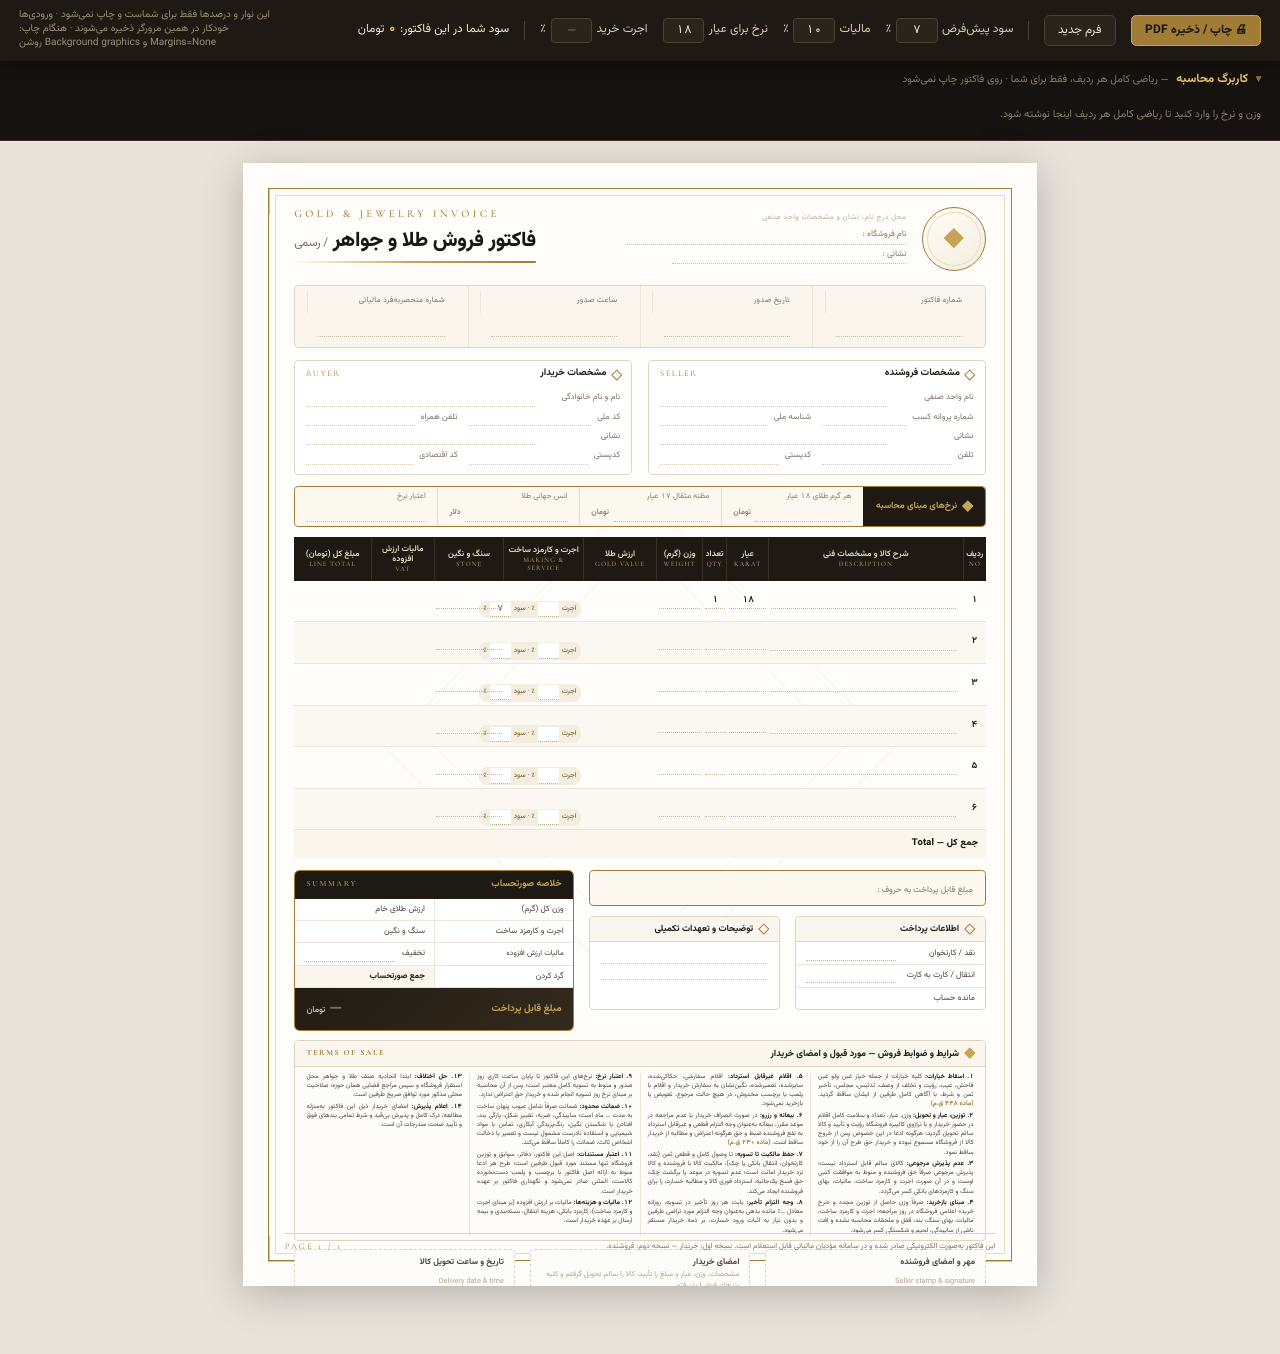
==== commit 2e4b2bee: "Make the karat column drive the gold value The karat cell was printed but ignored by the arithmetic," ====
--- a/docs/invoice-template/Gold-Invoice-FILLABLE.html
+++ b/docs/invoice-template/Gold-Invoice-FILLABLE.html
@@ -303,6 +303,7 @@
   <span class="sep"></span>
   <label>سود پیش‌فرض <input id="soodDef" class="tin" value="۷" inputmode="decimal">٪</label>
   <label>مالیات <input id="vatp" class="tin" value="۱۰" inputmode="decimal">٪</label>
+  <label title="نرخ هر گرمی که در فاکتور وارد می‌کنید، مربوط به کدام عیار است">نرخ برای عیار <input id="baseAyar" class="tin" value="۱۸" inputmode="decimal"></label>
   <label title="درصد اجرتی که خودتان موقع خرید کالا پرداخت کرده‌اید">اجرت خرید <input id="buyOjrat" class="tin" placeholder="—" inputmode="decimal">٪</label>
   <span class="sep"></span>
   <span class="profit">سود شما در این فاکتور: <b id="myprofit">۰</b> تومان</span>
@@ -374,7 +375,7 @@
 
     <div class="rates">
       <div class="head"><span class="dia f"></span> نرخ‌های مبنای محاسبه</div>
-      <div class="cell"><div class="k">هر گرم طلای ۱۸ عیار</div><div class="v"><input id="rate" class="i u" autocomplete="off" spellcheck="false" inputmode="numeric" data-fmt="money"> <i>تومان</i></div></div>
+      <div class="cell"><div class="k">هر گرم طلای <span class="o o-baseayar">۱۸</span> عیار</div><div class="v"><input id="rate" class="i u" autocomplete="off" spellcheck="false" inputmode="numeric" data-fmt="money"> <i>تومان</i></div></div>
       <div class="cell"><div class="k">مظنه مثقال ۱۷ عیار</div><div class="v"><input id="mes" class="i u" autocomplete="off" spellcheck="false" inputmode="numeric" data-fmt="money"> <i>تومان</i></div></div>
       <div class="cell"><div class="k">انس جهانی طلا</div><div class="v"><input id="ounce" class="i u" autocomplete="off" spellcheck="false" inputmode="numeric" data-fmt="money"> <i>دلار</i></div></div>
       <div class="cell"><div class="k">اعتبار نرخ</div><div class="v"><input id="rvalid" class="i u" autocomplete="off" spellcheck="false" ></div></div>
@@ -630,6 +631,32 @@
     }
     return fa(s);
   }
+  /* عیار: قبول هم به مقیاس عیار (۱۸، ۲۱، ۲۴) و هم به مقیاس هزارم (۷۵۰، ۸۷۵، ۱۰۰۰).
+     به‌صورت کسر دقیق نگه داشته می‌شود تا ۲۲ عیار (۰.۹۱۶۶…) گرد نشود. */
+  var K100 = pow10(2), K24000 = BigInt(24000), K1000000 = pow10(6);
+  function purity(v){
+    var x = scaled(v, 3);                       // milli-units of whatever was typed
+    if (x <= ZERO) return null;
+    return x < K100 * K1000 ? { n: x, d: K24000 }   // 6..99  -> karat scale
+                            : { n: x, d: K1000000 }; // 100+   -> per-mille scale
+  }
+  function ayarNum(v){
+    var p = purity(v);
+    return p ? pct(divRound(p.n * K100, K1000)) : "";
+  }
+  function ayarUnit(v){
+    var p = purity(v);
+    return !p || p.d === K24000 ? "عیار" : "هزارم";
+  }
+  function ayarText(v){
+    return purity(v) ? ayarNum(v) + " " + ayarUnit(v) : "";
+  }
+  function ayarRatio(item, base){          // compact when both share a scale
+    if (ayarUnit(item) === ayarUnit(base))
+      return "(" + ayarNum(item) + " ÷ " + ayarNum(base) + " " + ayarUnit(base) + ")";
+    return "(" + ayarText(item) + " ÷ " + ayarText(base) + ")";
+  }
+
   function ratio(part, whole){        // two decimals, exact
     if (!whole || whole === ZERO) return "۰";
     var bp = divRound(part * K10000, whole);
@@ -688,6 +715,8 @@
   function calc(){
     var rate  = scaled($("rate").value, 0);
     var vatBp = scaled($("vatp").value, 2);
+    var base  = purity($("baseAyar").value) || { n: BigInt(18000), d: K24000 };
+    set("baseayar", ayarText($("baseAyar").value).replace(" عیار", "").replace(" هزارم", ""));
     var T = { mg: ZERO, qty: 0, gold: ZERO, ojrat: ZERO, sood: ZERO,
               mk: ZERO, stone: ZERO, vat: ZERO, tot: ZERO };
     var steps = [];
@@ -700,7 +729,9 @@
       var qty   = parseInt(en($("q" + i).value), 10) || 0;
       var used  = rowUsed(i);
 
-      var gold  = divRound(mg * rate, K1000);
+      // ارزش طلا = وزن × نرخ × (عیار کالا ÷ عیار مبنای نرخ) — یک بار گرد می‌شود
+      var pi = purity($("k" + i).value) || base;
+      var gold = divRound(mg * rate * pi.n * base.d, K1000 * pi.d * base.n);
       var ojrat = divRound(gold * opBp, K10000);
       var sood  = divRound((gold + ojrat) * spBp, K10000);
       var mk    = ojrat + sood;
@@ -716,6 +747,7 @@
         T.mg += mg; T.qty += qty; T.gold += gold; T.ojrat += ojrat;
         T.sood += sood; T.mk += mk; T.stone += stone; T.vat += vat; T.tot += tot;
         steps.push({ i: i, name: ($("d" + i).value || "").trim(), mg: mg, rate: rate,
+                     ayar: $("k" + i).value, sameAyar: pi.n * base.d === base.n * pi.d,
                      opBp: opBp, spBp: spBp, vatBp: vatBp, gold: gold, ojrat: ojrat,
                      sood: sood, mk: mk, stone: stone, vat: vat, tot: tot });
       }
@@ -761,7 +793,9 @@
       var s = steps[k];
       h += '<div class="cp-row"><div class="cp-rh"><b>ردیف ' + fa(s.i) + '</b>' +
            (s.name ? '<span>' + esc(s.name) + '</span>' : '') + '</div><table class="cp-t">' +
-        line("ارزش طلا", weight(s.mg) + " گرم × " + money(s.rate), money0(s.gold)) +
+        line("ارزش طلا", weight(s.mg) + " گرم × " + money(s.rate) +
+             (s.sameAyar ? "" : " × " + ayarRatio(s.ayar, $("baseAyar").value)),
+             money0(s.gold)) +
         line("اجرت " + pct(s.opBp) + "٪", money0(s.gold) + " × " + pct(s.opBp) + "٪", money0(s.ojrat)) +
         line("سود " + pct(s.spBp) + "٪", "(" + money0(s.gold) + " + " + money0(s.ojrat) + ") × " + pct(s.spBp) + "٪", money0(s.sood), "hot") +
         line("اجرت و کارمزد", money0(s.ojrat) + " + " + money0(s.sood), money0(s.mk)) +
@@ -874,8 +908,10 @@
       defaults(); calc(); save();
     });
     document.addEventListener("blur", function(e){
-      if (e.target && e.target.classList && e.target.classList.contains("i")){
-        fmt(e.target); calc(); save();
+      if (!e.target || !e.target.classList) return;
+      if (e.target.classList.contains("i")){ fmt(e.target); calc(); save(); }
+      else if (e.target.classList.contains("tin")){
+        e.target.value = faDigits(en(e.target.value)); calc(); save();
       }
     }, true);
     window.addEventListener("beforeprint", function(){ fmtAll(); calc(); });
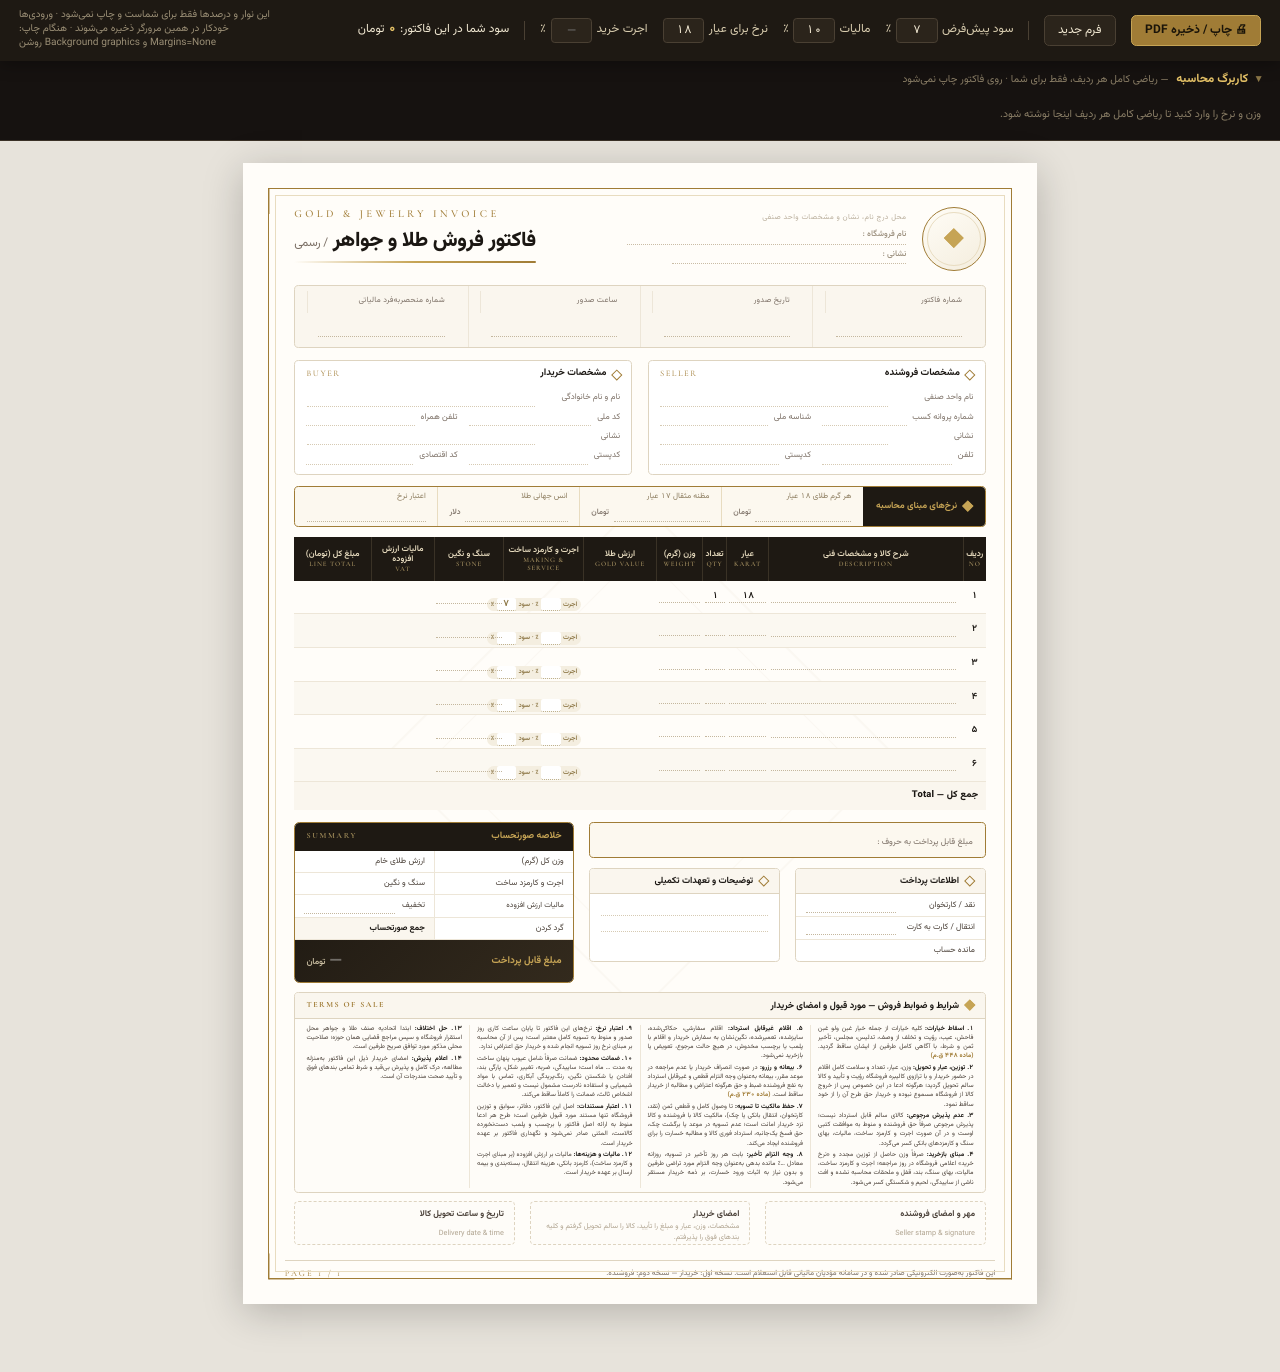
==== commit 4cc31eaf: "Stop the fillable form from overflowing the sheet On screen the per-row percent chips added 18mm the" ====
--- a/docs/invoice-template/Gold-Invoice-FILLABLE.html
+++ b/docs/invoice-template/Gold-Invoice-FILLABLE.html
@@ -2,6 +2,7 @@
 <html lang="fa" dir="rtl">
 <head>
 <meta charset="utf-8">
+<meta name="viewport" content="width=device-width, initial-scale=1">
 <title>فاکتور فروش طلا و جواهر</title>
 <style>
 @font-face{font-family:'Vazirmatn';font-style:normal;font-weight:100;src:url([data-uri]) format('woff2');}
@@ -111,7 +112,7 @@
   color:#A08C5E;letter-spacing:.9px;text-transform:uppercase;margin-top:.2mm}
 tbody td{padding:.8mm .6mm;border-bottom:0.4pt solid var(--line2);vertical-align:middle;font-size:7.1pt}
 tbody tr:nth-child(even){background:#FBF8F1}
-tbody tr.blank td{height:8.4mm}
+tbody tr.blank td,tbody tr.frow td{height:7.6mm}
 td.c{text-align:center}
 td.m{text-align:center;font-size:6.9pt;font-weight:600;white-space:nowrap}
 td.m.total{font-weight:800;font-size:7.4pt;color:#141009}
@@ -249,11 +250,20 @@
 .nl .i{border:0;font-size:6.6pt;height:100%}
 td .i{font-size:7pt;font-weight:600}
 .frow td{vertical-align:middle}
-.chip.noprint{background:#F4EEE0;color:#8A7442;font-size:5.2pt;font-weight:600;
-  padding:.3mm 1.2mm;margin-top:.7mm;white-space:nowrap;display:flex;gap:.8mm;align-items:center;
+.chip.noprint{background:#F4EEE0;color:#8A7442;font-size:5pt;font-weight:600;line-height:1.25;
+  padding:0 1mm;margin:.4mm auto 0;white-space:nowrap;display:flex;gap:.6mm;align-items:center;
   justify-content:center;width:fit-content}
-.ci{width:5.5mm;font-size:5.6pt;font-weight:700;text-align:center;border-bottom:0.4pt dotted #B9A87F;
-  background:#fff;border-radius:.5mm}
+.ci{width:5.2mm;font-size:5.2pt;font-weight:700;line-height:1.25;text-align:center;padding:0;
+  border-bottom:0.4pt dotted #B9A87F;background:#fff;border-radius:.5mm}
+.frow td{padding-top:.5mm;padding-bottom:.5mm}
+.frow td .i{line-height:1.3}
+
+/* On screen the per-row percent chips add height that print does not have;
+   let the sheet grow instead of clipping the signatures. Print stays exact A4. */
+@media screen{
+  .page{height:auto;min-height:297mm;overflow:visible;padding-bottom:6mm}
+  .page>footer{position:static;left:auto;right:auto;bottom:auto;margin:4mm 2.5mm 0}
+}
 .o{display:inline-block}
 .words .o{min-height:4mm}
 .grand .o-payable:empty::before{content:"—";opacity:.35}
@@ -891,6 +901,20 @@
     }
   }
 
+  /* روی نمایشگر باریک (گوشی) کل برگه A4 را کوچک می‌کند تا در عرض صفحه جا شود.
+     هنگام چاپ به اندازه واقعی برمی‌گردد. */
+  function fitToScreen(){
+    var page = document.querySelector(".page");
+    if (!page) return;
+    page.style.zoom = "";
+    var avail = document.documentElement.clientWidth, w = page.offsetWidth;
+    if (avail && w && avail < w) page.style.zoom = Math.max(0.3, avail / w).toFixed(4);
+  }
+  function fullSize(){
+    var page = document.querySelector(".page");
+    if (page) page.style.zoom = "";
+  }
+
   document.addEventListener("DOMContentLoaded", function(){
     if (typeof BigInt === "undefined"){
       var w = document.createElement("div");
@@ -914,7 +938,10 @@
         e.target.value = faDigits(en(e.target.value)); calc(); save();
       }
     }, true);
-    window.addEventListener("beforeprint", function(){ fmtAll(); calc(); });
+    fitToScreen();
+    window.addEventListener("resize", fitToScreen);
+    window.addEventListener("beforeprint", function(){ fullSize(); fmtAll(); calc(); });
+    window.addEventListener("afterprint", fitToScreen);
 
     $("idate").addEventListener("focus", function(){
       if (!this.value) try {
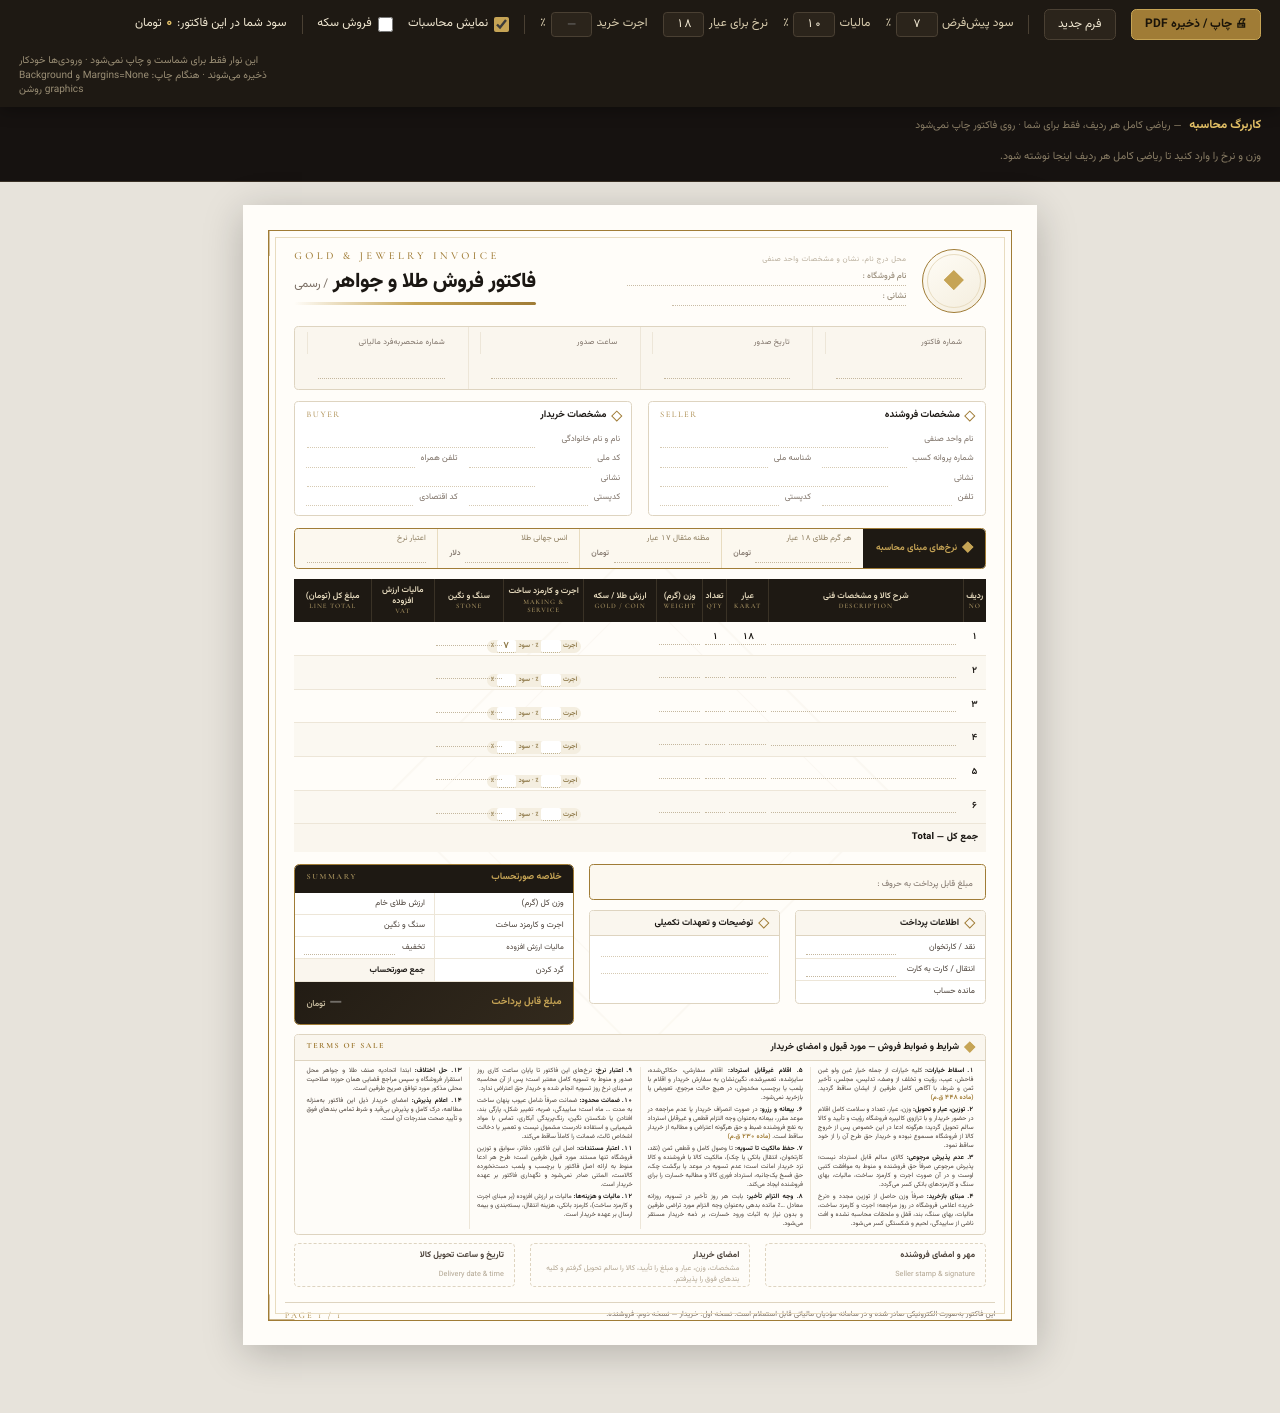
==== commit be26ffb2: "Add coin sales and a toggle for the worksheet Coins are priced per piece, not by weight, so they nee" ====
--- a/docs/invoice-template/Gold-Invoice-FILLABLE.html
+++ b/docs/invoice-template/Gold-Invoice-FILLABLE.html
@@ -272,14 +272,10 @@
   background:#161210;color:#E4D9BF;font-family:'Vazirmatn',sans-serif;
   border-bottom:0.5pt solid #3A3126;
 }
-.calcpanel>summary{
-  cursor:pointer;list-style:none;padding:2.6mm 5mm;font-size:9pt;font-weight:700;
-  color:#E5C267;display:flex;align-items:center;gap:2mm;
-}
-.calcpanel>summary::-webkit-details-marker{display:none}
-.calcpanel>summary::before{content:"▾";font-size:8pt;color:#8A7647;transition:transform .15s}
-.calcpanel:not([open])>summary::before{transform:rotate(90deg)}
-.calcpanel>summary span{font-weight:400;font-size:7.8pt;color:#8A7E66}
+.calcpanel[hidden]{display:none}
+.cp-head{padding:2.6mm 5mm 1.4mm;font-size:9pt;font-weight:700;color:#E5C267;
+  display:flex;align-items:baseline;gap:2mm;flex-wrap:wrap}
+.cp-head span{font-weight:400;font-size:7.8pt;color:#8A7E66}
 .cp-body{padding:0 5mm 4mm}
 .cp-empty,.cp-hint{font-size:8pt;color:#8A7E66;line-height:1.7;margin:2mm 0 0}
 .cp-rows{display:grid;grid-template-columns:repeat(auto-fit,minmax(78mm,1fr));gap:3mm;margin-bottom:3mm}
@@ -303,6 +299,31 @@
 .cp-t tr.tot .cp-v{color:#fff;font-size:8.4pt}
 @media print{.calcpanel{display:none!important}}
 
+/* ---------- checkboxes, coin bar and per-row type (screen only) ---------- */
+.toolbar .chk{cursor:pointer;gap:1.6mm;user-select:none}
+.toolbar .chk input{width:4mm;height:4mm;accent-color:#C6A455;cursor:pointer;margin:0}
+.toolbar .chk span{color:#EFE6D0}
+
+.coinbar{display:none;background:#241D14;color:#D8CCAE;border-bottom:0.5pt solid #3A3126;
+  padding:2mm 5mm;font-family:'Vazirmatn',sans-serif;font-size:8.4pt;
+  align-items:center;gap:3.5mm;flex-wrap:wrap}
+body.coins .coinbar{display:flex}
+.coinbar label{display:flex;align-items:center;gap:1.2mm;color:#A99C80}
+.coinbar .cb-h{color:#E5C267;font-weight:700}
+.coinbar .cb-note{color:#7E7460;font-size:7.4pt;margin-inline-start:auto;max-width:78mm;line-height:1.45}
+.tin.wide{width:23mm;text-align:left;direction:ltr}
+
+.rowtype{display:none}
+body.coins .rowtype{display:block;margin-top:.5mm}
+.tysel{font-family:'Vazirmatn',sans-serif;font-size:5.4pt;font-weight:700;color:#7A6428;
+  background:#F4EEE0;border:0.4pt solid #DFD3B8;border-radius:6pt;padding:.2mm 1mm;
+  max-width:30mm;cursor:pointer}
+.tysel:focus{outline:0;background:#FFF4D2}
+tr.coin .chip{visibility:hidden}
+@media print{.coinbar,.rowtype{display:none!important}}
+.cp-tag{background:#3A2F1C;color:#E5C267;border:0.4pt solid #55452A;border-radius:6pt;
+  padding:.2mm 1.4mm;font-size:6.4pt;font-weight:700;margin-inline-start:auto}
+
 </style>
 </head>
 <body class="form">
@@ -313,16 +334,32 @@
   <span class="sep"></span>
   <label>سود پیش‌فرض <input id="soodDef" class="tin" value="۷" inputmode="decimal">٪</label>
   <label>مالیات <input id="vatp" class="tin" value="۱۰" inputmode="decimal">٪</label>
-  <label title="نرخ هر گرمی که در فاکتور وارد می‌کنید، مربوط به کدام عیار است">نرخ برای عیار <input id="baseAyar" class="tin" value="۱۸" inputmode="decimal"></label>
+  <label title="نرخ هر گرمی که وارد می‌کنید مربوط به کدام عیار است">نرخ برای عیار <input id="baseAyar" class="tin" value="۱۸" inputmode="decimal"></label>
   <label title="درصد اجرتی که خودتان موقع خرید کالا پرداخت کرده‌اید">اجرت خرید <input id="buyOjrat" class="tin" placeholder="—" inputmode="decimal">٪</label>
   <span class="sep"></span>
+  <label class="chk"><input type="checkbox" id="showCalc" checked><span>نمایش محاسبات</span></label>
+  <label class="chk"><input type="checkbox" id="coinMode"><span>فروش سکه</span></label>
+  <span class="sep"></span>
   <span class="profit">سود شما در این فاکتور: <b id="myprofit">۰</b> تومان</span>
-  <span class="note">این نوار و درصدها فقط برای شماست و چاپ نمی‌شود · ورودی‌ها خودکار در همین مرورگر ذخیره می‌شوند · هنگام چاپ: Margins=None و Background graphics روشن</span>
+  <span class="note">این نوار فقط برای شماست و چاپ نمی‌شود · ورودی‌ها خودکار ذخیره می‌شوند · هنگام چاپ: Margins=None و Background graphics روشن</span>
 </div>
-<details class="calcpanel noprint" open>
-  <summary>کاربرگ محاسبه <span>— ریاضی کامل هر ردیف، فقط برای شما · روی فاکتور چاپ نمی‌شود</span></summary>
+
+<div class="coinbar noprint">
+  <span class="cb-h">نرخ روز سکه</span>
+  <label>تمام امامی <input id="pc_emami" class="tin wide" inputmode="numeric" data-fmt="money"></label>
+  <label>تمام بهار آزادی <input id="pc_bahar" class="tin wide" inputmode="numeric" data-fmt="money"></label>
+  <label>نیم‌سکه <input id="pc_nim" class="tin wide" inputmode="numeric" data-fmt="money"></label>
+  <label>ربع‌سکه <input id="pc_rob" class="tin wide" inputmode="numeric" data-fmt="money"></label>
+  <label>سکه گرمی <input id="pc_gerami" class="tin wide" inputmode="numeric" data-fmt="money"></label>
+  <span class="sep"></span>
+  <label title="سود شما روی هر سکه — روی فاکتور به‌صورت «اجرت و کارمزد» نوشته می‌شود">سود روی سکه <input id="coinSood" class="tin" value="۳" inputmode="decimal">٪</label>
+  <span class="cb-note">در هر ردیف، زیر شرح کالا، نوع سکه را انتخاب کنید؛ وزن و عیار خودکار پر می‌شود</span>
+</div>
+
+<section class="calcpanel noprint" id="calcpanel">
+  <div class="cp-head">کاربرگ محاسبه <span>— ریاضی کامل هر ردیف، فقط برای شما · روی فاکتور چاپ نمی‌شود</span></div>
   <div class="cp-body" id="cpbody"></div>
-</details>
+</section>
 
 <div class="page">
   <div class="frame"></div>
@@ -404,7 +441,7 @@
           <th>عیار<em>Karat</em></th>
           <th>تعداد<em>Qty</em></th>
           <th>وزن (گرم)<em>Weight</em></th>
-          <th>ارزش طلا<em>Gold value</em></th>
+          <th>ارزش طلا / سکه<em>Gold / coin</em></th>
           <th>اجرت و کارمزد ساخت<em>Making &amp; service</em></th>
           <th>سنگ و نگین<em>Stone</em></th>
           <th>مالیات ارزش افزوده<em>VAT</em></th>
@@ -414,7 +451,7 @@
       <tbody>
     <tr class="frow">
       <td class="c num">۱</td>
-      <td class="desc"><input id="d1" class="i u dsc" autocomplete="off" spellcheck="false" ></td>
+      <td class="desc"><input id="d1" class="i u dsc" autocomplete="off" spellcheck="false" ><span class="rowtype noprint"><select id="ty1" class="tysel"><option value="">طلا</option><option value="emami">تمام سکه امامی</option><option value="bahar">تمام بهار آزادی</option><option value="nim">نیم‌سکه</option><option value="rob">ربع‌سکه</option><option value="gerami">سکه گرمی</option></select></span></td>
       <td class="c"><input id="k1" class="i u ctr" autocomplete="off" spellcheck="false" data-fmt="int"></td>
       <td class="c"><input id="q1" class="i u ctr" autocomplete="off" spellcheck="false" data-fmt="int"></td>
       <td class="c"><input id="w1" class="i u ctr" autocomplete="off" spellcheck="false" inputmode="decimal" data-fmt="dec"></td>
@@ -426,7 +463,7 @@
     </tr>
     <tr class="frow">
       <td class="c num">۲</td>
-      <td class="desc"><input id="d2" class="i u dsc" autocomplete="off" spellcheck="false" ></td>
+      <td class="desc"><input id="d2" class="i u dsc" autocomplete="off" spellcheck="false" ><span class="rowtype noprint"><select id="ty2" class="tysel"><option value="">طلا</option><option value="emami">تمام سکه امامی</option><option value="bahar">تمام بهار آزادی</option><option value="nim">نیم‌سکه</option><option value="rob">ربع‌سکه</option><option value="gerami">سکه گرمی</option></select></span></td>
       <td class="c"><input id="k2" class="i u ctr" autocomplete="off" spellcheck="false" data-fmt="int"></td>
       <td class="c"><input id="q2" class="i u ctr" autocomplete="off" spellcheck="false" data-fmt="int"></td>
       <td class="c"><input id="w2" class="i u ctr" autocomplete="off" spellcheck="false" inputmode="decimal" data-fmt="dec"></td>
@@ -438,7 +475,7 @@
     </tr>
     <tr class="frow">
       <td class="c num">۳</td>
-      <td class="desc"><input id="d3" class="i u dsc" autocomplete="off" spellcheck="false" ></td>
+      <td class="desc"><input id="d3" class="i u dsc" autocomplete="off" spellcheck="false" ><span class="rowtype noprint"><select id="ty3" class="tysel"><option value="">طلا</option><option value="emami">تمام سکه امامی</option><option value="bahar">تمام بهار آزادی</option><option value="nim">نیم‌سکه</option><option value="rob">ربع‌سکه</option><option value="gerami">سکه گرمی</option></select></span></td>
       <td class="c"><input id="k3" class="i u ctr" autocomplete="off" spellcheck="false" data-fmt="int"></td>
       <td class="c"><input id="q3" class="i u ctr" autocomplete="off" spellcheck="false" data-fmt="int"></td>
       <td class="c"><input id="w3" class="i u ctr" autocomplete="off" spellcheck="false" inputmode="decimal" data-fmt="dec"></td>
@@ -450,7 +487,7 @@
     </tr>
     <tr class="frow">
       <td class="c num">۴</td>
-      <td class="desc"><input id="d4" class="i u dsc" autocomplete="off" spellcheck="false" ></td>
+      <td class="desc"><input id="d4" class="i u dsc" autocomplete="off" spellcheck="false" ><span class="rowtype noprint"><select id="ty4" class="tysel"><option value="">طلا</option><option value="emami">تمام سکه امامی</option><option value="bahar">تمام بهار آزادی</option><option value="nim">نیم‌سکه</option><option value="rob">ربع‌سکه</option><option value="gerami">سکه گرمی</option></select></span></td>
       <td class="c"><input id="k4" class="i u ctr" autocomplete="off" spellcheck="false" data-fmt="int"></td>
       <td class="c"><input id="q4" class="i u ctr" autocomplete="off" spellcheck="false" data-fmt="int"></td>
       <td class="c"><input id="w4" class="i u ctr" autocomplete="off" spellcheck="false" inputmode="decimal" data-fmt="dec"></td>
@@ -462,7 +499,7 @@
     </tr>
     <tr class="frow">
       <td class="c num">۵</td>
-      <td class="desc"><input id="d5" class="i u dsc" autocomplete="off" spellcheck="false" ></td>
+      <td class="desc"><input id="d5" class="i u dsc" autocomplete="off" spellcheck="false" ><span class="rowtype noprint"><select id="ty5" class="tysel"><option value="">طلا</option><option value="emami">تمام سکه امامی</option><option value="bahar">تمام بهار آزادی</option><option value="nim">نیم‌سکه</option><option value="rob">ربع‌سکه</option><option value="gerami">سکه گرمی</option></select></span></td>
       <td class="c"><input id="k5" class="i u ctr" autocomplete="off" spellcheck="false" data-fmt="int"></td>
       <td class="c"><input id="q5" class="i u ctr" autocomplete="off" spellcheck="false" data-fmt="int"></td>
       <td class="c"><input id="w5" class="i u ctr" autocomplete="off" spellcheck="false" inputmode="decimal" data-fmt="dec"></td>
@@ -474,7 +511,7 @@
     </tr>
     <tr class="frow">
       <td class="c num">۶</td>
-      <td class="desc"><input id="d6" class="i u dsc" autocomplete="off" spellcheck="false" ></td>
+      <td class="desc"><input id="d6" class="i u dsc" autocomplete="off" spellcheck="false" ><span class="rowtype noprint"><select id="ty6" class="tysel"><option value="">طلا</option><option value="emami">تمام سکه امامی</option><option value="bahar">تمام بهار آزادی</option><option value="nim">نیم‌سکه</option><option value="rob">ربع‌سکه</option><option value="gerami">سکه گرمی</option></select></span></td>
       <td class="c"><input id="k6" class="i u ctr" autocomplete="off" spellcheck="false" data-fmt="int"></td>
       <td class="c"><input id="q6" class="i u ctr" autocomplete="off" spellcheck="false" data-fmt="int"></td>
       <td class="c"><input id="w6" class="i u ctr" autocomplete="off" spellcheck="false" inputmode="decimal" data-fmt="dec"></td>
@@ -704,6 +741,21 @@
     return g.reverse().join(AND) + " تومان";
   }
 
+  /* ---------- coins ----------
+     وزن و عیار استاندارد سکه‌های بانک مرکزی؛ وزن به میلی‌گرم نگه داشته می‌شود. */
+  var COINS = {
+    emami:  { name: "تمام سکه امامی",    mg: 8136, ayar: "۹۰۰" },
+    bahar:  { name: "تمام بهار آزادی",   mg: 8136, ayar: "۹۰۰" },
+    nim:    { name: "نیم‌سکه",            mg: 4068, ayar: "۹۰۰" },
+    rob:    { name: "ربع‌سکه",            mg: 2034, ayar: "۹۰۰" },
+    gerami: { name: "سکه گرمی",           mg: 1017, ayar: "۹۰۰" }
+  };
+  function coinOf(i){
+    var el = $("ty" + i);
+    var v = el ? el.value : "";
+    return v && COINS[v] ? v : "";
+  }
+
   /* ---------- dom ---------- */
   var $ = function(id){ return document.getElementById(id); };
   function set(name, txt){
@@ -716,6 +768,9 @@
     });
   }
   function rowUsed(i){
+    var c = coinOf(i);
+    if (c) return (parseInt(en($("q" + i).value), 10) || 0) > 0 ||
+                  ($("d" + i).value || "").trim() !== "";
     return scaled($("w" + i).value, 3) > ZERO ||
            scaled($("st" + i).value, 0) > ZERO ||
            ($("d" + i).value || "").trim() !== "";
@@ -728,25 +783,50 @@
     var base  = purity($("baseAyar").value) || { n: BigInt(18000), d: K24000 };
     set("baseayar", ayarText($("baseAyar").value).replace(" عیار", "").replace(" هزارم", ""));
     var T = { mg: ZERO, qty: 0, gold: ZERO, ojrat: ZERO, sood: ZERO,
-              mk: ZERO, stone: ZERO, vat: ZERO, tot: ZERO };
+              mk: ZERO, stone: ZERO, vat: ZERO, tot: ZERO, coins: 0, goldJewel: ZERO };
     var steps = [];
 
     for (var i = 1; i <= N; i++){
-      var mg    = scaled($("w" + i).value, 3);
-      var opBp  = scaled($("op" + i).value, 2);
-      var spBp  = scaled($("sp" + i).value, 2);
+      var coin  = coinOf(i);
       var stone = scaled($("st" + i).value, 0);
       var qty   = parseInt(en($("q" + i).value), 10) || 0;
       var used  = rowUsed(i);
-
-      // ارزش طلا = وزن × نرخ × (عیار کالا ÷ عیار مبنای نرخ) — یک بار گرد می‌شود
-      var pi = purity($("k" + i).value) || base;
-      var gold = divRound(mg * rate * pi.n * base.d, K1000 * pi.d * base.n);
-      var ojrat = divRound(gold * opBp, K10000);
-      var sood  = divRound((gold + ojrat) * spBp, K10000);
-      var mk    = ojrat + sood;
-      var vat   = divRound(mk * vatBp, K10000);
-      var tot   = gold + mk + stone + vat;
+      var row   = $("d" + i).closest("tr");
+      if (row) row.classList.toggle("coin", !!coin);
+
+      var mg, gold, ojrat, sood, mk, vat, tot, unit = ZERO, opBp, spBp;
+
+      if (coin){
+        /* سکه: قیمت هر قطعه ضربدر تعداد؛ اجرت ساخت ندارد و سود فروشنده
+           به‌صورت درصدی روی ارزش سکه محاسبه و در «اجرت و کارمزد» ادغام می‌شود. */
+        var C = COINS[coin];
+        unit  = scaled($("pc_" + coin).value, 0);
+        var q = BigInt(qty);
+        mg    = BigInt(C.mg) * q;
+        gold  = unit * q;
+        opBp  = ZERO;
+        spBp  = scaled($("coinSood").value, 2);
+        ojrat = ZERO;
+        sood  = divRound(gold * spBp, K10000);
+        mk    = sood;
+        vat   = divRound(mk * vatBp, K10000);
+        tot   = gold + mk + stone + vat;
+        if ($("d" + i).value.trim() === "" && qty > 0) $("d" + i).value = C.name;
+        $("k" + i).value = C.ayar;
+        $("w" + i).value = weight(mg);
+      } else {
+        mg    = scaled($("w" + i).value, 3);
+        opBp  = scaled($("op" + i).value, 2);
+        spBp  = scaled($("sp" + i).value, 2);
+        // ارزش طلا = وزن × نرخ × (عیار کالا ÷ عیار مبنای نرخ) — یک بار گرد می‌شود
+        var pi = purity($("k" + i).value) || base;
+        gold  = divRound(mg * rate * pi.n * base.d, K1000 * pi.d * base.n);
+        ojrat = divRound(gold * opBp, K10000);
+        sood  = divRound((gold + ojrat) * spBp, K10000);
+        mk    = ojrat + sood;
+        vat   = divRound(mk * vatBp, K10000);
+        tot   = gold + mk + stone + vat;
+      }
 
       set("g" + i,  used ? money(gold) : "");
       set("mk" + i, used ? money(mk)   : "");
@@ -756,8 +836,11 @@
       if (used){
         T.mg += mg; T.qty += qty; T.gold += gold; T.ojrat += ojrat;
         T.sood += sood; T.mk += mk; T.stone += stone; T.vat += vat; T.tot += tot;
+        if (coin) T.coins++; else T.goldJewel += gold;
         steps.push({ i: i, name: ($("d" + i).value || "").trim(), mg: mg, rate: rate,
-                     ayar: $("k" + i).value, sameAyar: pi.n * base.d === base.n * pi.d,
+                     coin: coin, qty: qty, unit: unit,
+                     ayar: $("k" + i).value,
+                     sameAyar: coin ? true : (pi.n * base.d === base.n * pi.d),
                      opBp: opBp, spBp: spBp, vatBp: vatBp, gold: gold, ojrat: ojrat,
                      sood: sood, mk: mk, stone: stone, vat: vat, tot: tot });
       }
@@ -802,13 +885,18 @@
     for (var k = 0; k < steps.length; k++){
       var s = steps[k];
       h += '<div class="cp-row"><div class="cp-rh"><b>ردیف ' + fa(s.i) + '</b>' +
-           (s.name ? '<span>' + esc(s.name) + '</span>' : '') + '</div><table class="cp-t">' +
-        line("ارزش طلا", weight(s.mg) + " گرم × " + money(s.rate) +
-             (s.sameAyar ? "" : " × " + ayarRatio(s.ayar, $("baseAyar").value)),
-             money0(s.gold)) +
-        line("اجرت " + pct(s.opBp) + "٪", money0(s.gold) + " × " + pct(s.opBp) + "٪", money0(s.ojrat)) +
-        line("سود " + pct(s.spBp) + "٪", "(" + money0(s.gold) + " + " + money0(s.ojrat) + ") × " + pct(s.spBp) + "٪", money0(s.sood), "hot") +
-        line("اجرت و کارمزد", money0(s.ojrat) + " + " + money0(s.sood), money0(s.mk)) +
+           (s.name ? '<span>' + esc(s.name) + '</span>' : '') +
+           (s.coin ? '<span class="cp-tag">سکه</span>' : '') + '</div><table class="cp-t">' +
+        (s.coin
+          ? line("ارزش سکه", fa(s.qty) + " قطعه × " + money0(s.unit), money0(s.gold)) +
+            line("سود " + pct(s.spBp) + "٪", money0(s.gold) + " × " + pct(s.spBp) + "٪", money0(s.sood), "hot") +
+            line("وزن معادل", fa(s.qty) + " × " + weight(BigInt(COINS[s.coin].mg)) + " گرم", weight(s.mg) + " گرم")
+          : line("ارزش طلا", weight(s.mg) + " گرم × " + money(s.rate) +
+                 (s.sameAyar ? "" : " × " + ayarRatio(s.ayar, $("baseAyar").value)),
+                 money0(s.gold)) +
+            line("اجرت " + pct(s.opBp) + "٪", money0(s.gold) + " × " + pct(s.opBp) + "٪", money0(s.ojrat)) +
+            line("سود " + pct(s.spBp) + "٪", "(" + money0(s.gold) + " + " + money0(s.ojrat) + ") × " + pct(s.spBp) + "٪", money0(s.sood), "hot") +
+            line("اجرت و کارمزد", money0(s.ojrat) + " + " + money0(s.sood), money0(s.mk))) +
         (s.stone > ZERO ? line("سنگ و نگین", "مقطوع", money0(s.stone)) : "") +
         line("مالیات " + pct(s.vatBp) + "٪", money0(s.mk) + " × " + pct(s.vatBp) + "٪", money0(s.vat)) +
         line("مبلغ ردیف", money0(s.gold) + " + " + money0(s.mk) + (s.stone > ZERO ? " + " + money0(s.stone) : "") + " + " + money0(s.vat), money0(s.tot), "tot") +
@@ -817,12 +905,12 @@
     h += '</div>';
 
     var buyBp = scaled($("buyOjrat").value, 2);
-    var paidOjrat = divRound(T.gold * buyBp, K10000);
+    var paidOjrat = divRound(T.goldJewel * buyBp, K10000);
     var diff = T.ojrat - paidOjrat;
     var netProfit = T.sood + diff;
 
     h += '<div class="cp-sum"><div class="cp-sh">جمع‌بندی</div><table class="cp-t">' +
-      line("جمع ارزش طلا", weight(T.mg) + " گرم", money0(T.gold)) +
+      line(T.coins ? "جمع ارزش طلا و سکه" : "جمع ارزش طلا", weight(T.mg) + " گرم", money0(T.gold)) +
       line("جمع اجرت دریافتی", "", money0(T.ojrat)) +
       line("جمع سود شما", "", money0(T.sood), "hot") +
       (T.stone > ZERO ? line("جمع سنگ و نگین", "", money0(T.stone)) : "") +
@@ -837,7 +925,7 @@
 
     if (buyBp > ZERO){
       h += '<div class="cp-sh">سود خالص با احتساب اجرت خرید</div><table class="cp-t">' +
-        line("اجرت پرداختی شما " + pct(buyBp) + "٪", money0(T.gold) + " × " + pct(buyBp) + "٪", money0(paidOjrat)) +
+        line("اجرت پرداختی شما " + pct(buyBp) + "٪", money0(T.goldJewel) + " × " + pct(buyBp) + "٪", money0(paidOjrat)) +
         line("مابه‌التفاوت اجرت", money0(T.ojrat) + " − " + money0(paidOjrat),
              (diff < ZERO ? "− " : "") + money0(diff < ZERO ? -diff : diff)) +
         line("سود خالص شما", money0(T.sood) + (diff < ZERO ? " − " : " + ") + money0(diff < ZERO ? -diff : diff),
@@ -870,23 +958,33 @@
 
   /* ---------- storage ---------- */
   var KEY = "jewelry-invoice-v1";
-  function fields(){ return document.querySelectorAll("input.i,input.tin"); }
+  function fields(){
+    return document.querySelectorAll("input.i,input.tin,input[type=checkbox],select.tysel");
+  }
   function save(){
     var o = {}, f = fields();
-    for (var i = 0; i < f.length; i++) if (f[i].id) o[f[i].id] = f[i].value;
+    for (var i = 0; i < f.length; i++)
+      if (f[i].id) o[f[i].id] = f[i].type === "checkbox" ? (f[i].checked ? "1" : "") : f[i].value;
     try { localStorage.setItem(KEY, JSON.stringify(o)); } catch (e) {}
   }
   function load(){
     var o = null;
     try { o = JSON.parse(localStorage.getItem(KEY) || "null"); } catch (e) {}
     if (!o) return;
-    for (var k in o){ var el = $(k); if (el) el.value = o[k]; }
+    for (var k in o){
+      var el = $(k);
+      if (!el) continue;
+      if (el.type === "checkbox") el.checked = !!o[k]; else el.value = o[k];
+    }
   }
   window.newInvoice = function(){
     if (!confirm("تمام فیلدها پاک شود؟")) return;
     var f = fields();
     for (var i = 0; i < f.length; i++)
-      if (f[i].id !== "vatp" && f[i].id !== "soodDef" && f[i].id !== "buyOjrat") f[i].value = "";
+      if (f[i].type === "checkbox" || f[i].id === "vatp" || f[i].id === "soodDef" ||
+          f[i].id === "buyOjrat" || f[i].id === "coinSood" ||
+          f[i].id.indexOf("pc_") === 0) continue;
+      else f[i].value = "";
     try { localStorage.removeItem(KEY); } catch (e) {}
     defaults(); calc();
   };
@@ -915,6 +1013,14 @@
     if (page) page.style.zoom = "";
   }
 
+  function applyToggles(){
+    var panel = $("calcpanel");
+    if (panel) panel.hidden = !$("showCalc").checked;
+    document.body.classList.toggle("coins", $("coinMode").checked);
+    if (!$("coinMode").checked)
+      for (var i = 1; i <= N; i++){ var t = $("ty" + i); if (t) t.value = ""; }
+  }
+
   document.addEventListener("DOMContentLoaded", function(){
     if (typeof BigInt === "undefined"){
       var w = document.createElement("div");
@@ -924,18 +1030,26 @@
       document.body.insertBefore(w, document.body.firstChild);
       return;
     }
-    load(); fmtAll(); defaults(); calc();
+    load(); fmtAll(); applyToggles(); defaults(); calc();
 
     document.addEventListener("input", function(e){
       if (e.target.id === "soodDef")
         for (var i = 1; i <= N; i++) if (i === 1 || rowUsed(i)) $("sp" + i).value = e.target.value;
+      if (e.target.id === "showCalc" || e.target.id === "coinMode") applyToggles();
       defaults(); calc(); save();
+    });
+    document.addEventListener("change", function(e){
+      if (e.target && e.target.classList && e.target.classList.contains("tysel")){
+        defaults(); calc(); save();
+      }
     });
     document.addEventListener("blur", function(e){
       if (!e.target || !e.target.classList) return;
       if (e.target.classList.contains("i")){ fmt(e.target); calc(); save(); }
       else if (e.target.classList.contains("tin")){
-        e.target.value = faDigits(en(e.target.value)); calc(); save();
+        if (e.target.getAttribute("data-fmt")) fmt(e.target);
+        else e.target.value = faDigits(en(e.target.value));
+        calc(); save();
       }
     }, true);
     fitToScreen();
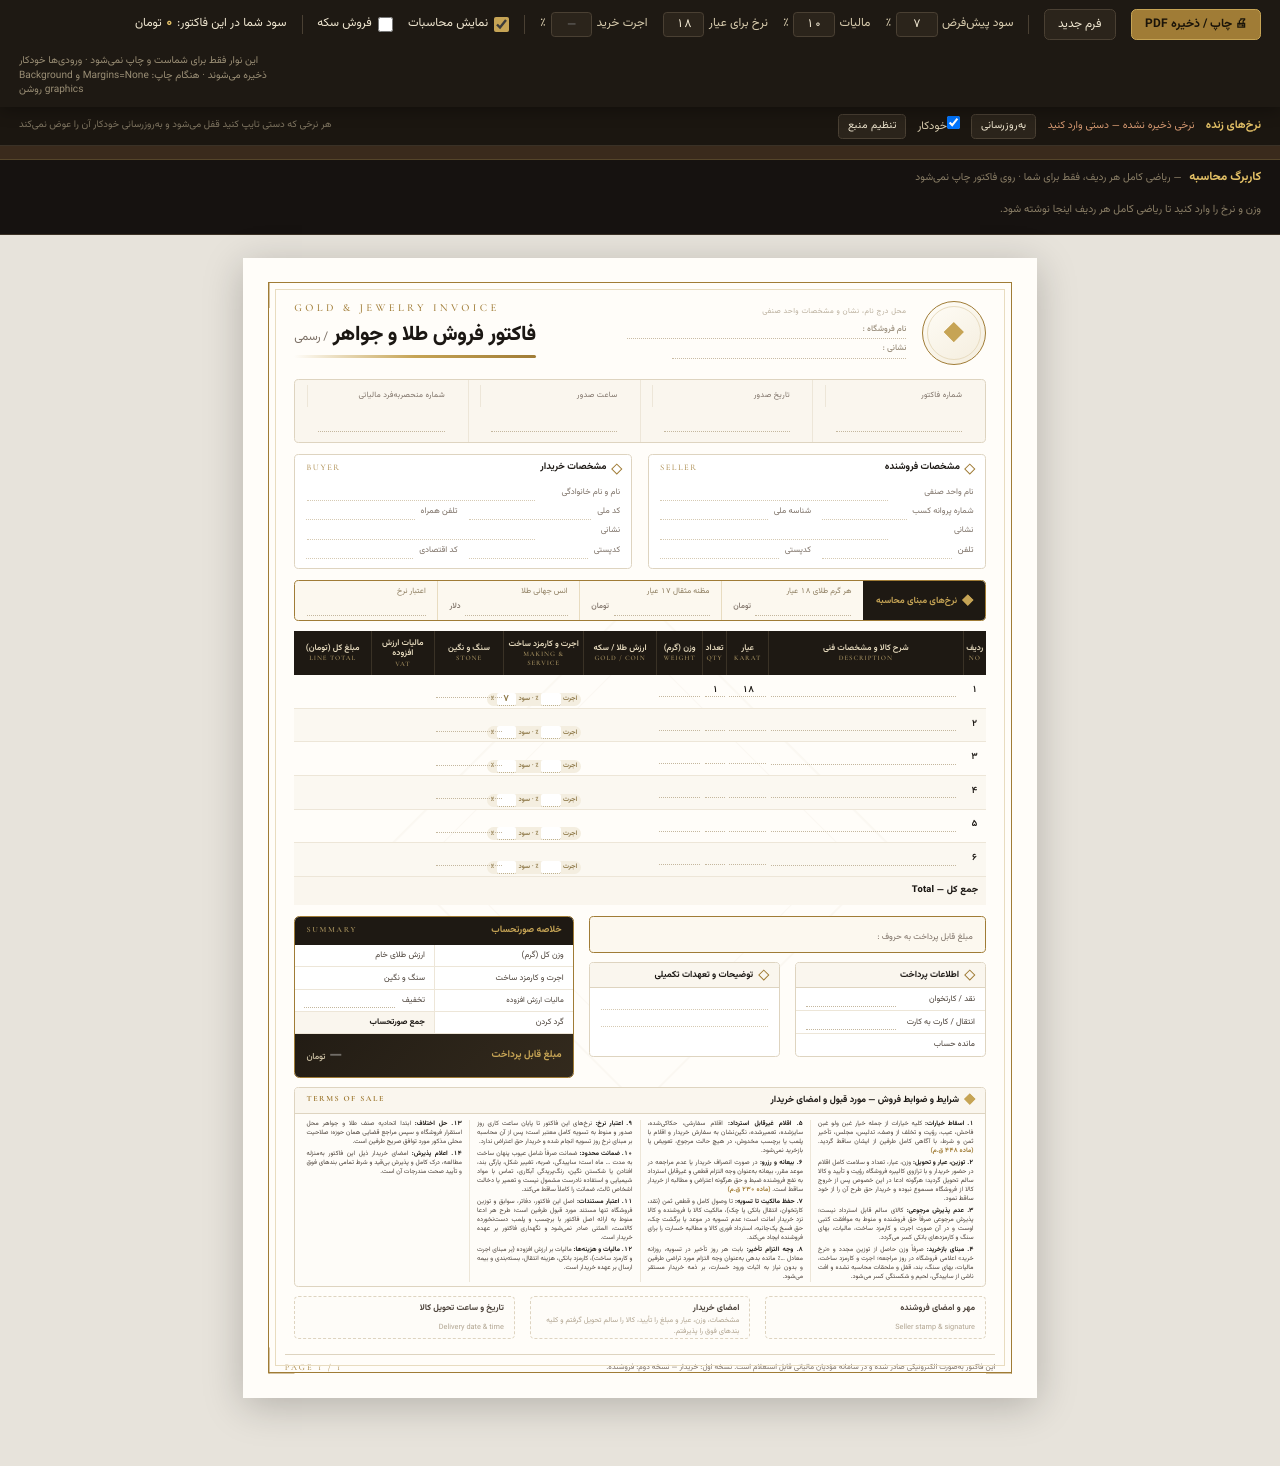
==== commit 22dea1f0: "Fill the rates automatically from a live source The gram, mithqal, ounce and all five coin prices no" ====
--- a/docs/invoice-template/Gold-Invoice-FILLABLE.html
+++ b/docs/invoice-template/Gold-Invoice-FILLABLE.html
@@ -324,6 +324,35 @@
 .cp-tag{background:#3A2F1C;color:#E5C267;border:0.4pt solid #55452A;border-radius:6pt;
   padding:.2mm 1.4mm;font-size:6.4pt;font-weight:700;margin-inline-start:auto}
 
+/* ---------- live price bar (screen only) ---------- */
+.livebar{background:#1B1610;color:#D8CCAE;border-bottom:0.5pt solid #3A3126;
+  padding:1.8mm 5mm;font-family:'Vazirmatn',sans-serif;font-size:8.4pt;
+  display:flex;align-items:center;gap:3mm;flex-wrap:wrap}
+.livebar .lb-h{color:#E5C267;font-weight:700}
+.lb-status{font-size:7.8pt;color:#9D917A}
+.lb-status.ok{color:#7FB07A}
+.lb-status.warn{color:#D79A72}
+.livebar .lb-note{color:#7E7460;font-size:7.4pt;margin-inline-start:auto;max-width:88mm;line-height:1.45}
+.btn.sm{font-size:7.8pt;padding:.9mm 2.4mm;border-radius:1.2mm}
+.btn.sm.lock{background:#3A2F1C;border-color:#55452A;color:#E5C267}
+.lb-flag{background:#3A2A1C;color:#F0DCC2;border-bottom:0.5pt solid #55452A;
+  padding:1.6mm 5mm;font-family:'Vazirmatn',sans-serif;font-size:8pt;
+  display:flex;align-items:center;gap:2.5mm;flex-wrap:wrap}
+.lb-flag b{color:#E5C267}
+.livecfg{background:#241D14;color:#A99C80;border-bottom:0.5pt solid #3A3126;
+  padding:2.4mm 5mm;font-family:'Vazirmatn',sans-serif;font-size:8pt;
+  display:flex;gap:3.5mm;flex-wrap:wrap;align-items:flex-start}
+.livecfg[hidden]{display:none}
+.livecfg label{display:flex;flex-direction:column;gap:1mm;color:#8E8269;font-size:7.6pt}
+.livecfg label.grow{flex:1 1 70mm;min-width:60mm}
+.livecfg select,.livecfg textarea,.livecfg input{font-family:'Vazirmatn',sans-serif;font-size:8pt;
+  background:#2B241B;color:#F3EAD4;border:0.5pt solid #4A4033;border-radius:1mm;padding:.9mm 1.6mm}
+.livecfg textarea{resize:vertical;line-height:1.5;direction:ltr;text-align:left}
+.tin.url{width:100%;direction:ltr;text-align:left}
+.lb-actions{display:flex;align-items:center;gap:2.5mm;padding-top:4mm}
+.lb-testout{font-size:7.6pt;color:#9D917A;max-width:80mm;line-height:1.45}
+@media print{.livebar,.livecfg,.lb-flag{display:none!important}}
+
 </style>
 </head>
 <body class="form">
@@ -342,6 +371,39 @@
   <span class="sep"></span>
   <span class="profit">سود شما در این فاکتور: <b id="myprofit">۰</b> تومان</span>
   <span class="note">این نوار فقط برای شماست و چاپ نمی‌شود · ورودی‌ها خودکار ذخیره می‌شوند · هنگام چاپ: Margins=None و Background graphics روشن</span>
+</div>
+
+<div class="livebar noprint">
+  <span class="lb-h">نرخ‌های زنده</span>
+  <span class="lb-status" id="lbStatus">آماده</span>
+  <button class="btn sm" id="lbNow" type="button">به‌روزرسانی</button>
+  <label class="chk"><input type="checkbox" id="lbAuto" class="cfgf" checked><span>خودکار</span></label>
+  <button class="btn sm lock" id="lbLock" type="button" hidden></button>
+  <button class="btn sm" id="lbCfgBtn" type="button">تنظیم منبع</button>
+  <span class="lb-note">هر نرخی که دستی تایپ کنید قفل می‌شود و به‌روزرسانی خودکار آن را عوض نمی‌کند</span>
+</div>
+<div class="lb-flag noprint" id="lbFlag" hidden></div>
+<div class="livecfg noprint" id="livecfg" hidden>
+  <label>منبع
+    <select id="lbPreset" class="cfgf">
+      <option value="tgju">TGJU — بدون کلید</option>
+      <option value="navasan">نوسان — نیازمند کلید</option>
+      <option value="brsapi">BrsApi — نیازمند کلید</option>
+      <option value="custom">سفارشی</option>
+    </select>
+  </label>
+  <label>کلید API <input id="lbKey" class="tin wide cfgf" placeholder="اگر منبع کلید می‌خواهد"></label>
+  <label>واحد منبع
+    <select id="lbUnit" class="cfgf"><option value="rial">ریال</option><option value="toman">تومان</option></select>
+  </label>
+  <label class="grow">آدرس (خالی بگذارید تا پیش‌فرض منبع استفاده شود)
+    <input id="lbUrl" class="tin url cfgf" spellcheck="false"></label>
+  <label class="grow">نگاشت فیلدها — JSON (خالی = نگاشت پیش‌فرض منبع)
+    <textarea id="lbMap" class="cfgf" rows="3" spellcheck="false"></textarea></label>
+  <div class="lb-actions">
+    <button class="btn sm" id="lbTest" type="button">آزمایش اتصال</button>
+    <span id="lbTestOut" class="lb-testout"></span>
+  </div>
 </div>
 
 <div class="coinbar noprint">
@@ -644,18 +706,21 @@
   function pow10(n){ var r = BigInt(1); for (var i = 0; i < n; i++) r *= TEN; return r; }
   var K1000 = pow10(3), K10000 = pow10(4);
 
-  function scaled(v, dec){            // "12.725" , 3  ->  12725n
+  function scaled(v, dec){            // "12.7255" , 3  ->  12726n  (نیم‌به‌بالا)
     var s = en(v).trim();
     if (!s) return ZERO;
     var neg = s.charAt(0) === "-";
     if (neg) s = s.slice(1);
     var p = s.split("."), ip = p[0] || "0", fp = p[1] || "";
-    while (fp.length < dec) fp += "0";
-    fp = fp.slice(0, dec);
     if (!/^\d*$/.test(ip) || !/^\d*$/.test(fp)) return ZERO;
-    var r = BigInt(ip || "0") * pow10(dec) + BigInt(fp || "0");
+    // یک رقم اضافه نگه می‌داریم تا به‌جای بریدن، گرد کنیم
+    var keep = fp.slice(0, dec), extra = fp.charAt(dec);
+    while (keep.length < dec) keep += "0";
+    var r = BigInt(ip || "0") * pow10(dec) + BigInt(keep || "0");
+    if (extra >= "5") r += BigInt(1);
     return neg ? -r : r;
   }
+  function pos(x){ return x < ZERO ? ZERO : x; }   // هیچ ورودی منفی وارد محاسبه نشود
   function divRound(a, b){            // round half away from zero
     if (a < ZERO) return -divRound(-a, b);
     return (a + b / BigInt(2)) / b;
@@ -682,7 +747,7 @@
      به‌صورت کسر دقیق نگه داشته می‌شود تا ۲۲ عیار (۰.۹۱۶۶…) گرد نشود. */
   var K100 = pow10(2), K24000 = BigInt(24000), K1000000 = pow10(6);
   function purity(v){
-    var x = scaled(v, 3);                       // milli-units of whatever was typed
+    var x = pos(scaled(v, 3));                  // milli-units of whatever was typed
     if (x <= ZERO) return null;
     return x < K100 * K1000 ? { n: x, d: K24000 }   // 6..99  -> karat scale
                             : { n: x, d: K1000000 }; // 100+   -> per-mille scale
@@ -778,8 +843,8 @@
 
   /* ---------- the one calculation ---------- */
   function calc(){
-    var rate  = scaled($("rate").value, 0);
-    var vatBp = scaled($("vatp").value, 2);
+    var rate  = pos(scaled($("rate").value, 0));
+    var vatBp = pos(scaled($("vatp").value, 2));
     var base  = purity($("baseAyar").value) || { n: BigInt(18000), d: K24000 };
     set("baseayar", ayarText($("baseAyar").value).replace(" عیار", "").replace(" هزارم", ""));
     var T = { mg: ZERO, qty: 0, gold: ZERO, ojrat: ZERO, sood: ZERO,
@@ -788,8 +853,8 @@
 
     for (var i = 1; i <= N; i++){
       var coin  = coinOf(i);
-      var stone = scaled($("st" + i).value, 0);
-      var qty   = parseInt(en($("q" + i).value), 10) || 0;
+      var stone = pos(scaled($("st" + i).value, 0));
+      var qty   = Math.max(0, parseInt(en($("q" + i).value), 10) || 0);
       var used  = rowUsed(i);
       var row   = $("d" + i).closest("tr");
       if (row) row.classList.toggle("coin", !!coin);
@@ -800,12 +865,12 @@
         /* سکه: قیمت هر قطعه ضربدر تعداد؛ اجرت ساخت ندارد و سود فروشنده
            به‌صورت درصدی روی ارزش سکه محاسبه و در «اجرت و کارمزد» ادغام می‌شود. */
         var C = COINS[coin];
-        unit  = scaled($("pc_" + coin).value, 0);
+        unit  = pos(scaled($("pc_" + coin).value, 0));
         var q = BigInt(qty);
         mg    = BigInt(C.mg) * q;
         gold  = unit * q;
         opBp  = ZERO;
-        spBp  = scaled($("coinSood").value, 2);
+        spBp  = pos(scaled($("coinSood").value, 2));
         ojrat = ZERO;
         sood  = divRound(gold * spBp, K10000);
         mk    = sood;
@@ -815,9 +880,9 @@
         $("k" + i).value = C.ayar;
         $("w" + i).value = weight(mg);
       } else {
-        mg    = scaled($("w" + i).value, 3);
-        opBp  = scaled($("op" + i).value, 2);
-        spBp  = scaled($("sp" + i).value, 2);
+        mg    = pos(scaled($("w" + i).value, 3));
+        opBp  = pos(scaled($("op" + i).value, 2));
+        spBp  = pos(scaled($("sp" + i).value, 2));
         // ارزش طلا = وزن × نرخ × (عیار کالا ÷ عیار مبنای نرخ) — یک بار گرد می‌شود
         var pi = purity($("k" + i).value) || base;
         gold  = divRound(mg * rate * pi.n * base.d, K1000 * pi.d * base.n);
@@ -828,10 +893,10 @@
         tot   = gold + mk + stone + vat;
       }
 
-      set("g" + i,  used ? money(gold) : "");
-      set("mk" + i, used ? money(mk)   : "");
-      set("v" + i,  used ? money(vat)  : "");
-      set("t" + i,  used ? money(tot)  : "");
+      set("g" + i,  used ? money0(gold) : "");
+      set("mk" + i, used ? money0(mk)   : "");
+      set("v" + i,  used ? money0(vat)  : "");
+      set("t" + i,  used ? money0(tot)  : "");
 
       if (used){
         T.mg += mg; T.qty += qty; T.gold += gold; T.ojrat += ojrat;
@@ -846,25 +911,27 @@
       }
     }
 
+    var any = steps.length > 0;
+    var m = function(x){ return any ? money0(x) : ""; };
     set("tw",       weight(T.mg));
     set("tqty",     T.qty ? fa(T.qty) : "");
-    set("tgold",    money(T.gold));
-    set("tmk",      money(T.mk));
-    set("tstone",   money(T.stone));
-    set("tvat",     money(T.vat));
-    set("subtotal", money(T.tot));
-
-    var disc = scaled($("disc").value, 0);
+    set("tgold",    m(T.gold));
+    set("tmk",      m(T.mk));
+    set("tstone",   m(T.stone));
+    set("tvat",     m(T.vat));
+    set("subtotal", m(T.tot));
+
+    var disc = pos(scaled($("disc").value, 0));
     var net  = T.tot - disc;
     if (net < ZERO) net = ZERO;
     var pay  = net > ZERO ? divRound(net, K1000) * K1000 : ZERO;
     var rnd  = pay - net;
 
     set("round", T.tot > ZERO ? (rnd === ZERO ? "۰" : (rnd < ZERO ? "−" : "+") + money(rnd < ZERO ? -rnd : rnd)) : "");
-    set("payable", money(pay));
+    set("payable", any ? money0(pay) : "");
     set("words", words(pay));
 
-    var paid = scaled($("pos").value, 0) + scaled($("trf").value, 0);
+    var paid = pos(scaled($("pos").value, 0)) + pos(scaled($("trf").value, 0));
     var rem = pay - paid;
     if (rem < ZERO) rem = ZERO;
     set("rem", T.tot > ZERO ? money0(rem) : "");
@@ -904,7 +971,7 @@
     }
     h += '</div>';
 
-    var buyBp = scaled($("buyOjrat").value, 2);
+    var buyBp = pos(scaled($("buyOjrat").value, 2));
     var paidOjrat = divRound(T.goldJewel * buyBp, K10000);
     var diff = T.ojrat - paidOjrat;
     var netProfit = T.sood + diff;
@@ -959,19 +1026,28 @@
   /* ---------- storage ---------- */
   var KEY = "jewelry-invoice-v1";
   function fields(){
-    return document.querySelectorAll("input.i,input.tin,input[type=checkbox],select.tysel");
+    return document.querySelectorAll("input.i,input.tin,input[type=checkbox],select.tysel,.cfgf");
   }
   function save(){
     var o = {}, f = fields();
     for (var i = 0; i < f.length; i++)
       if (f[i].id) o[f[i].id] = f[i].type === "checkbox" ? (f[i].checked ? "1" : "") : f[i].value;
+    var man = [];
+    for (var j = 0; j < PRICE_FIELDS.length; j++){
+      var pe = $(PRICE_FIELDS[j]);
+      if (pe && pe.getAttribute("data-manual") === "1") man.push(PRICE_FIELDS[j]);
+    }
+    o.__manual = man.join(",");
     try { localStorage.setItem(KEY, JSON.stringify(o)); } catch (e) {}
   }
   function load(){
     var o = null;
     try { o = JSON.parse(localStorage.getItem(KEY) || "null"); } catch (e) {}
     if (!o) return;
+    if (o.__manual)
+      o.__manual.split(",").forEach(function(id){ if ($(id)) $(id).setAttribute("data-manual","1"); });
     for (var k in o){
+      if (k === "__manual") continue;
       var el = $(k);
       if (!el) continue;
       if (el.type === "checkbox") el.checked = !!o[k]; else el.value = o[k];
@@ -980,11 +1056,13 @@
   window.newInvoice = function(){
     if (!confirm("تمام فیلدها پاک شود؟")) return;
     var f = fields();
-    for (var i = 0; i < f.length; i++)
-      if (f[i].type === "checkbox" || f[i].id === "vatp" || f[i].id === "soodDef" ||
-          f[i].id === "buyOjrat" || f[i].id === "coinSood" ||
-          f[i].id.indexOf("pc_") === 0) continue;
-      else f[i].value = "";
+    for (var i = 0; i < f.length; i++){
+      var id = f[i].id || "";
+      var keep = f[i].type === "checkbox" || id.indexOf("lb") === 0 ||
+                 id === "vatp" || id === "soodDef" || id === "buyOjrat" ||
+                 id === "coinSood" || id.indexOf("pc_") === 0;
+      if (!keep) f[i].value = "";
+    }
     try { localStorage.removeItem(KEY); } catch (e) {}
     defaults(); calc();
   };
@@ -992,7 +1070,9 @@
     var sd = $("soodDef").value || "۷";
     for (var i = 1; i <= N; i++){
       if (i === 1 || rowUsed(i)){
-        if (!$("k" + i).value) $("k" + i).value = "۱۸";
+        // عیار پیش‌فرض هر ردیف = همان عیار مبنای نرخ، نه عدد ثابت ۱۸
+        if (!$("k" + i).value)
+          $("k" + i).value = faDigits(en($("baseAyar").value)) || "۱۸";
         if (!$("q" + i).value) $("q" + i).value = "۱";
         if (!$("sp" + i).value) $("sp" + i).value = sd;
       }
@@ -1021,6 +1101,287 @@
       for (var i = 1; i <= N; i++){ var t = $("ty" + i); if (t) t.value = ""; }
   }
 
+
+  /* ================= نرخ‌های زنده =================
+     سه لایه که نگذارند فرم هیچ‌وقت بی‌نرخ بماند:
+       ۱) منبع انتخابی کاربر (با کلید خودش)
+       ۲) منابع پشتیبان بدون کلید، یکی‌یکی
+       ۳) آخرین نرخ موفق که در همین مرورگر ذخیره شده
+     هر فیلدی که دستی تایپ شود قفل می‌شود و به‌روزرسانی خودکار آن را عوض نمی‌کند. */
+  var PRICE_FIELDS = ["rate","mes","ounce","pc_emami","pc_bahar","pc_nim","pc_rob","pc_gerami"];
+  var PRICE_KEY = "jewelry-prices-v1";
+  var JUMP = 0.15;                       // پرش بیش از ۱۵٪ بدون تأیید اعمال نمی‌شود
+
+  var PRESETS = {
+    tgju: { label: "TGJU — بدون کلید", unit: "rial",
+      urls: ["https://call1.tgju.org/ajax.json",
+             "https://call3.tgju.org/ajax.json",
+             "https://call5.tgju.org/ajax.json",
+             "https://call2.tgju.org/ajax.json"],
+      map: { rate:"current.geram18.p", mes:"current.mesghal.p", ounce:"current.ons.p",
+             pc_emami:"current.sekee.p", pc_bahar:"current.sekeb.p",
+             pc_nim:"current.nim.p", pc_rob:"current.rob.p", pc_gerami:"current.gerami.p" } },
+    navasan: { label: "نوسان — نیازمند کلید", unit: "rial",
+      urls: ["https://api.navasan.tech/latest/?api_key={KEY}"],
+      map: { rate:"18ayar.value", mes:"mesghal.value", ounce:"ons.value",
+             pc_emami:"sekee.value", pc_bahar:"sekeb.value",
+             pc_nim:"nim.value", pc_rob:"rob.value", pc_gerami:"gerami.value" } },
+    brsapi: { label: "BrsApi — نیازمند کلید", unit: "toman",
+      urls: ["https://brsapi.ir/Api/Market/Gold_Currency.php?key={KEY}"],
+      map: { rate:"gold[name=طلای 18 عیار].price", mes:"gold[name=مثقال طلا].price",
+             ounce:"gold[name=انس طلا].price", pc_emami:"gold[name=سکه امامی].price",
+             pc_bahar:"gold[name=سکه بهار آزادی].price", pc_nim:"gold[name=نیم سکه].price",
+             pc_rob:"gold[name=ربع سکه].price", pc_gerami:"gold[name=سکه گرمی].price" } },
+    custom: { label: "سفارشی", unit: "rial", urls: [], map: {} }
+  };
+  var FALLBACK_ORDER = ["tgju"];         // منابع بدون کلید که خودکار امتحان می‌شوند
+
+  function splitPath(path){              // "gold[name=طلای 18 عیار].price" -> اجزا
+    var out = [], buf = "", depth = 0;
+    for (var i = 0; i < path.length; i++){
+      var c = path[i];
+      if (c === "[") depth++;
+      if (c === "]") depth--;
+      if (c === "." && depth === 0){ out.push(buf); buf = ""; }
+      else buf += c;
+    }
+    if (buf) out.push(buf);
+    return out;
+  }
+  function dig(obj, path){
+    if (!path) return undefined;
+    var parts = splitPath(path), cur = obj;
+    for (var i = 0; i < parts.length && cur != null; i++){
+      var m = parts[i].match(/^([^\[]*)\[(.+)\]$/);
+      if (!m){ cur = cur[parts[i]]; continue; }
+      if (m[1]) cur = cur[m[1]];
+      if (cur == null) return undefined;
+      var sel = m[2];
+      if (/^\d+$/.test(sel)) cur = cur[+sel];
+      else {
+        var eq = sel.indexOf("="), k = sel.slice(0, eq), v = sel.slice(eq + 1).trim();
+        cur = (cur && cur.length != null)
+          ? Array.prototype.filter.call(cur, function(o){
+              return o && String(o[k]).replace(/\s+/g, " ").trim() === v;
+            })[0]
+          : undefined;
+      }
+    }
+    return cur;
+  }
+  function toNumber(v){                  // "۱۲۳,۴۵۶" یا "123456.7" یا عدد
+    if (v == null) return 0;
+    var t = String(v).replace(/[۰-۹]/g, function(d){ return "۰۱۲۳۴۵۶۷۸۹".indexOf(d); })
+                     .replace(/[^\d.]/g, "");
+    var x = parseFloat(t);
+    return isFinite(x) && x > 0 ? x : 0;
+  }
+  function sane(id, toman){              // مرز عقل: جلوی عدد پرت را می‌گیرد
+    if (!(toman > 0)) return false;
+    if (id === "ounce") return toman < 1e7;
+    return toman > 1e4 && toman < 1e13;
+  }
+
+  function withKey(u){ return u.replace("{KEY}", encodeURIComponent($("lbKey").value.trim())); }
+  function cfg(){
+    var pre = $("lbPreset").value, P = PRESETS[pre] || PRESETS.custom;
+    var own = ($("lbUrl").value || "").trim();
+    var urls = (own ? [own] : (P.urls || [])).map(withKey);
+    var map = P.map;
+    var raw = ($("lbMap").value || "").trim();
+    if (raw) { try { map = JSON.parse(raw); } catch (e) {} }
+    return { name: P.label, urls: urls, unit: $("lbUnit").value, map: map, preset: pre };
+  }
+  function fetchJSON(url, ms){
+    var ctl = ("AbortController" in window) ? new AbortController() : null;
+    var t = setTimeout(function(){ if (ctl) ctl.abort(); }, ms || 9000);
+    return fetch(url, { signal: ctl ? ctl.signal : undefined, cache: "no-store",
+                        credentials: "omit", mode: "cors" })
+      .then(function(r){ if (!r.ok) throw new Error("HTTP " + r.status); return r.json(); })
+      .then(function(j){ clearTimeout(t); return j; },
+            function(e){ clearTimeout(t); throw e; });
+  }
+  function readVals(json, map, unit){
+    var out = {}, hits = 0, div = unit === "rial" ? 10 : 1;
+    for (var i = 0; i < PRICE_FIELDS.length; i++){
+      var id = PRICE_FIELDS[i], raw = toNumber(dig(json, map[id]));
+      if (!raw) continue;
+      var v = Math.round(id === "ounce" ? raw : raw / div);   // انس همیشه دلاری است
+      if (sane(id, v)) { out[id] = v; hits++; }
+    }
+    return hits ? out : null;
+  }
+
+  var lastFlagged = null;
+  function applyVals(vals, srcName, when, fromCache){
+    var applied = 0, locked = 0, flagged = {};
+    for (var i = 0; i < PRICE_FIELDS.length; i++){
+      var id = PRICE_FIELDS[i], v = vals[id], el = $(id);
+      if (!v || !el) continue;
+      if (el.getAttribute("data-manual") === "1"){ locked++; continue; }
+      var prev = toNumber(el.value);
+      if (prev > 0 && Math.abs(v - prev) / prev > JUMP){ flagged[id] = v; continue; }
+      el.value = fa(grp(v)); applied++;
+    }
+    lastFlagged = Object.keys(flagged).length ? { vals: flagged, src: srcName } : null;
+    var rv = $("rvalid");
+    if (rv && rv.getAttribute("data-manual") !== "1" && applied)
+      rv.value = faDigits(when.toLocaleDateString("fa-IR-u-nu-latn")) + " — " +
+                 faDigits(("0" + when.getHours()).slice(-2) + ":" + ("0" + when.getMinutes()).slice(-2));
+    status(srcName, when, fromCache, applied, locked);
+    renderFlagged();
+    calc(); save();
+    return applied;
+  }
+  function renderFlagged(){
+    var box = $("lbFlag");
+    if (!box) return;
+    if (!lastFlagged){ box.hidden = true; box.innerHTML = ""; return; }
+    var names = { rate:"هر گرم", mes:"مثقال", ounce:"انس", pc_emami:"تمام امامی",
+                  pc_bahar:"بهار آزادی", pc_nim:"نیم", pc_rob:"ربع", pc_gerami:"گرمی" };
+    var parts = [];
+    for (var id in lastFlagged.vals) parts.push(names[id] + " → " + fa(grp(lastFlagged.vals[id])));
+    box.hidden = false;
+    box.innerHTML = '<b>تفاوت زیاد با نرخ فعلی:</b> ' + parts.join(" · ") +
+                    ' <button class="btn sm" id="lbOk">اعمال</button>' +
+                    '<button class="btn sm" id="lbNo">رد</button>';
+    $("lbOk").onclick = function(){
+      for (var id in lastFlagged.vals) if ($(id)) $(id).value = fa(grp(lastFlagged.vals[id]));
+      lastFlagged = null; renderFlagged(); calc(); save();
+    };
+    $("lbNo").onclick = function(){ lastFlagged = null; renderFlagged(); };
+  }
+  function ago(d){
+    var m = Math.round((Date.now() - d.getTime()) / 60000);
+    if (m < 1) return "همین الان";
+    if (m < 60) return fa(m) + " دقیقه پیش";
+    var h = Math.round(m / 60);
+    if (h < 24) return fa(h) + " ساعت پیش";
+    return fa(Math.round(h / 24)) + " روز پیش";
+  }
+  function status(src, when, fromCache, applied, locked){
+    var el = $("lbStatus");
+    if (!el) return;
+    var stale = (Date.now() - when.getTime()) > 6 * 3600e3;
+    el.className = "lb-status" + (fromCache || stale ? " warn" : " ok");
+    el.textContent = (fromCache ? "آخرین نرخ ذخیره‌شده" : "به‌روز از " + src) +
+      " · " + ago(when) + (applied ? " · " + fa(applied) + " نرخ پر شد" : "") +
+      (locked ? " · " + fa(locked) + " فیلد دستی دست‌نخورده ماند" : "");
+  }
+  function saveCache(vals, src){
+    try { localStorage.setItem(PRICE_KEY, JSON.stringify({ t: Date.now(), src: src, vals: vals })); }
+    catch (e) {}
+  }
+  function loadCache(){
+    try { return JSON.parse(localStorage.getItem(PRICE_KEY) || "null"); } catch (e) { return null; }
+  }
+
+  var gen = 0;                 // هر تلاش تازه، تلاش قبلی را باطل می‌کند
+  function refresh(byUser){
+    var mine = ++gen;
+    var c = cfg(), chain = [];
+    c.urls.forEach(function(u){ chain.push({ url: u, map: c.map, unit: c.unit, name: c.name }); });
+    for (var i = 0; i < FALLBACK_ORDER.length; i++){
+      var k = FALLBACK_ORDER[i], P = PRESETS[k];
+      if (!P || k === c.preset) continue;
+      (P.urls || []).forEach(function(u){
+        if (u.indexOf("{KEY}") < 0)
+          chain.push({ url: u, map: P.map, unit: P.unit, name: P.label + " (پشتیبان)" });
+      });
+    }
+    if (!chain.length){ useCache(true); return; }
+    if ($("lbStatus")){
+      $("lbStatus").className = "lb-status";
+      $("lbStatus").textContent = "در حال گرفتن نرخ…";
+    }
+    (function step(n){
+      if (mine !== gen) return;                 // تلاش تازه‌تری شروع شده
+      if (n >= chain.length){ useCache(byUser); return; }
+      var s = chain[n];
+      fetchJSON(s.url, 6000).then(function(json){
+        if (mine !== gen) return;
+        var vals = readVals(json, s.map, s.unit);
+        if (!vals) throw new Error("no usable fields");
+        saveCache(vals, s.name);
+        applyVals(vals, s.name, new Date(), false);
+      }).catch(function(){ step(n + 1); });
+    })(0);
+  }
+  function useCache(explain){
+    var c = loadCache();
+    if (c && c.vals){ applyVals(c.vals, c.src, new Date(c.t), true); }
+    else if ($("lbStatus")){
+      $("lbStatus").className = "lb-status warn";
+      $("lbStatus").textContent = explain
+        ? "اتصال برقرار نشد — نرخ‌ها را دستی وارد کنید (راهنما: «تنظیم منبع»)"
+        : "نرخی ذخیره نشده — دستی وارد کنید";
+    }
+  }
+  function lockManual(el){
+    if (el && PRICE_FIELDS.concat(["rvalid"]).indexOf(el.id) >= 0)
+      el.setAttribute("data-manual", "1");
+    updateLockBadge();
+  }
+  function updateLockBadge(){
+    var n = 0;
+    for (var i = 0; i < PRICE_FIELDS.length; i++)
+      if ($(PRICE_FIELDS[i]) && $(PRICE_FIELDS[i]).getAttribute("data-manual") === "1") n++;
+    var b = $("lbLock");
+    if (b){ b.hidden = !n; b.textContent = "🔒 " + fa(n) + " فیلد دستی — آزاد کردن"; }
+  }
+  window.releaseLocks = function(){
+    PRICE_FIELDS.concat(["rvalid"]).forEach(function(id){
+      if ($(id)) $(id).removeAttribute("data-manual");
+    });
+    updateLockBadge(); refresh(true);
+  };
+  function initLive(){
+    var sel = $("lbPreset");
+    if (!sel.options.length){
+      for (var k in PRESETS){
+        var o = document.createElement("option");
+        o.value = k; o.textContent = PRESETS[k].label; sel.appendChild(o);
+      }
+    }
+    if (!sel.value) sel.value = "tgju";
+    function syncPreset(){
+      var P = PRESETS[sel.value] || PRESETS.custom;
+      $("lbUrl").placeholder = (P.urls && P.urls[0]) || "https://…";
+      $("lbUnit").value = P.unit;
+      $("lbMap").placeholder = JSON.stringify(P.map, null, 1);
+    }
+    sel.addEventListener("change", function(){ syncPreset(); save(); });
+    syncPreset();
+    $("lbNow").onclick = function(){ refresh(true); };
+    $("lbCfgBtn").onclick = function(){ $("livecfg").hidden = !$("livecfg").hidden; };
+    $("lbLock").onclick = window.releaseLocks;
+    $("lbTest").onclick = function(){
+      var c = cfg(), out = $("lbTestOut");
+      out.textContent = "در حال آزمایش…";
+      if (!c.urls.length){ out.textContent = "آدرس خالی است"; return; }
+      fetchJSON(c.urls[0]).then(function(j){
+        var v = readVals(j, c.map, c.unit);
+        out.textContent = v ? "موفق — " + fa(Object.keys(v).length) + " نرخ خوانده شد"
+                            : "پاسخ گرفته شد ولی هیچ فیلدی با نگاشت جور نبود";
+      }).catch(function(e){
+        out.textContent = "ناموفق: " + (e && e.message ? e.message : "اتصال") +
+          " — اگر این صفحه از طریق لینک باز شده، مرورگر اتصال بیرونی را مسدود می‌کند؛ فایل دانلودی را باز کنید.";
+      });
+    };
+    var cached = loadCache();
+    if (cached) applyVals(cached.vals, cached.src, new Date(cached.t), true);
+    if ($("lbAuto").checked) refresh(false);
+    setInterval(function(){ if ($("lbAuto").checked) refresh(false); }, 5 * 60000);
+    window.addEventListener("online", function(){ if ($("lbAuto").checked) refresh(false); });
+    document.addEventListener("visibilitychange", function(){
+      if (!document.hidden && $("lbAuto").checked){
+        var c2 = loadCache();
+        if (!c2 || Date.now() - c2.t > 10 * 60000) refresh(false);
+      }
+    });
+    updateLockBadge();
+  }
+
   document.addEventListener("DOMContentLoaded", function(){
     if (typeof BigInt === "undefined"){
       var w = document.createElement("div");
@@ -1031,10 +1392,12 @@
       return;
     }
     load(); fmtAll(); applyToggles(); defaults(); calc();
+    try { initLive(); } catch (e) {}
 
     document.addEventListener("input", function(e){
       if (e.target.id === "soodDef")
         for (var i = 1; i <= N; i++) if (i === 1 || rowUsed(i)) $("sp" + i).value = e.target.value;
+      if (e.target.isTrusted) lockManual(e.target);
       if (e.target.id === "showCalc" || e.target.id === "coinMode") applyToggles();
       defaults(); calc(); save();
     });
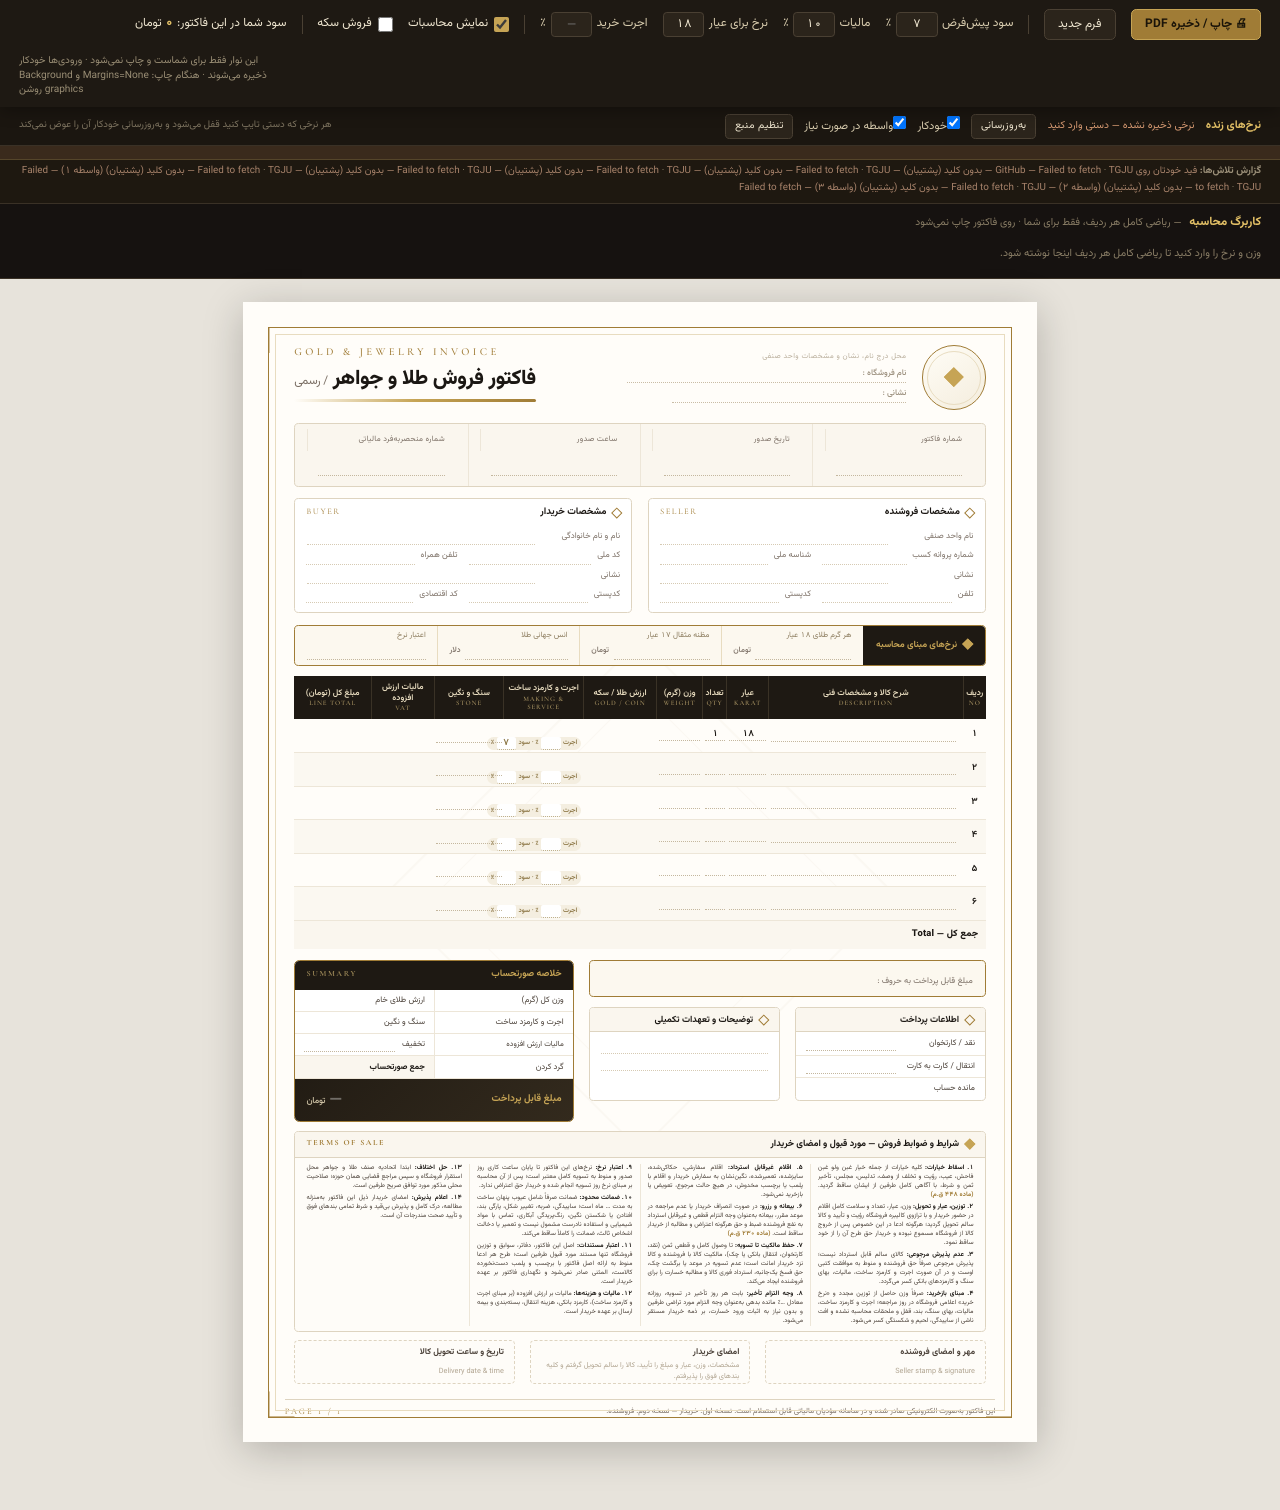
==== commit 748ced87: "Serve the rates from a feed the shop owns Live rates were not arriving because Iranian price sites d" ====
--- a/docs/invoice-template/Gold-Invoice-FILLABLE.html
+++ b/docs/invoice-template/Gold-Invoice-FILLABLE.html
@@ -353,6 +353,14 @@
 .lb-testout{font-size:7.6pt;color:#9D917A;max-width:80mm;line-height:1.45}
 @media print{.livebar,.livecfg,.lb-flag{display:none!important}}
 
+.lb-diag{background:#1E1810;color:#8E8269;border-bottom:0.5pt solid #3A3126;
+  padding:1.3mm 5mm;font-family:'Vazirmatn',sans-serif;font-size:7.4pt;line-height:1.7}
+.lb-diag[hidden]{display:none}
+.lb-diag b{color:#9D917A}
+.lb-diag .d-ok{color:#7FB07A}
+.lb-diag .d-no{color:#A8836B}
+@media print{.lb-diag{display:none!important}}
+
 </style>
 </head>
 <body class="form">
@@ -379,13 +387,16 @@
   <button class="btn sm" id="lbNow" type="button">به‌روزرسانی</button>
   <label class="chk"><input type="checkbox" id="lbAuto" class="cfgf" checked><span>خودکار</span></label>
   <button class="btn sm lock" id="lbLock" type="button" hidden></button>
+  <label class="chk" title="اگر منبع اجازه خواندن مستقیم ندهد، از یک واسطه عمومی رد می‌شود"><input type="checkbox" id="lbProxy" class="cfgf" checked><span>واسطه در صورت نیاز</span></label>
   <button class="btn sm" id="lbCfgBtn" type="button">تنظیم منبع</button>
   <span class="lb-note">هر نرخی که دستی تایپ کنید قفل می‌شود و به‌روزرسانی خودکار آن را عوض نمی‌کند</span>
 </div>
 <div class="lb-flag noprint" id="lbFlag" hidden></div>
+<div class="lb-diag noprint" id="lbDiag" hidden></div>
 <div class="livecfg noprint" id="livecfg" hidden>
   <label>منبع
     <select id="lbPreset" class="cfgf">
+      <option value="github">فید خودتان روی GitHub — مطمئن‌ترین</option>
       <option value="tgju">TGJU — بدون کلید</option>
       <option value="navasan">نوسان — نیازمند کلید</option>
       <option value="brsapi">BrsApi — نیازمند کلید</option>
@@ -1112,7 +1123,13 @@
   var PRICE_KEY = "jewelry-prices-v1";
   var JUMP = 0.15;                       // پرش بیش از ۱۵٪ بدون تأیید اعمال نمی‌شود
 
+  var GH_FEED = "https://raw.githubusercontent.com/parhamofski46-cyber/Pulse-fivem/" +
+                "main/docs/invoice-template/prices.json?v={T}";
   var PRESETS = {
+    github: { label: "فید خودتان روی GitHub", unit: "toman",
+      urls: [GH_FEED],
+      map: { rate:"rate", mes:"mes", ounce:"ounce", pc_emami:"pc_emami",
+             pc_bahar:"pc_bahar", pc_nim:"pc_nim", pc_rob:"pc_rob", pc_gerami:"pc_gerami" } },
     tgju: { label: "TGJU — بدون کلید", unit: "rial",
       urls: ["https://call1.tgju.org/ajax.json",
              "https://call3.tgju.org/ajax.json",
@@ -1134,7 +1151,7 @@
              pc_rob:"gold[name=ربع سکه].price", pc_gerami:"gold[name=سکه گرمی].price" } },
     custom: { label: "سفارشی", unit: "rial", urls: [], map: {} }
   };
-  var FALLBACK_ORDER = ["tgju"];         // منابع بدون کلید که خودکار امتحان می‌شوند
+  var FALLBACK_ORDER = ["github", "tgju"];         // منابع بدون کلید که خودکار امتحان می‌شوند
 
   function splitPath(path){              // "gold[name=طلای 18 عیار].price" -> اجزا
     var out = [], buf = "", depth = 0;
@@ -1182,7 +1199,17 @@
     return toman > 1e4 && toman < 1e13;
   }
 
-  function withKey(u){ return u.replace("{KEY}", encodeURIComponent($("lbKey").value.trim())); }
+  /* واسطه‌های عمومی CORS: وقتی منبع اجازه خواندن مستقیم از مرورگر را نمی‌دهد،
+     همان آدرس از این مسیرها خوانده می‌شود. فقط بعد از تلاش مستقیم امتحان می‌شوند. */
+  var PROXIES = [
+    function(u){ return "https://api.allorigins.win/raw?url=" + encodeURIComponent(u); },
+    function(u){ return "https://api.codetabs.com/v1/proxy?quest=" + encodeURIComponent(u); },
+    function(u){ return "https://corsproxy.io/?url=" + encodeURIComponent(u); }
+  ];
+  function withKey(u){
+    return u.replace("{KEY}", encodeURIComponent($("lbKey").value.trim()))
+            .replace("{T}", String(Math.floor(Date.now() / 60000)));
+  }
   function cfg(){
     var pre = $("lbPreset").value, P = PRESETS[pre] || PRESETS.custom;
     var own = ($("lbUrl").value || "").trim();
@@ -1229,7 +1256,7 @@
       rv.value = faDigits(when.toLocaleDateString("fa-IR-u-nu-latn")) + " — " +
                  faDigits(("0" + when.getHours()).slice(-2) + ":" + ("0" + when.getMinutes()).slice(-2));
     status(srcName, when, fromCache, applied, locked);
-    renderFlagged();
+    renderFlagged(); renderAttempts();
     calc(); save();
     return applied;
   }
@@ -1276,19 +1303,33 @@
     try { return JSON.parse(localStorage.getItem(PRICE_KEY) || "null"); } catch (e) { return null; }
   }
 
-  var gen = 0;                 // هر تلاش تازه، تلاش قبلی را باطل می‌کند
+  var gen = 0, attempts = [];  // هر تلاش تازه، تلاش قبلی را باطل می‌کند
   function refresh(byUser){
     var mine = ++gen;
-    var c = cfg(), chain = [];
-    c.urls.forEach(function(u){ chain.push({ url: u, map: c.map, unit: c.unit, name: c.name }); });
+    var c = cfg(), chain = [], direct = [];
+    c.urls.forEach(function(u){ direct.push({ url: u, map: c.map, unit: c.unit, name: c.name }); });
     for (var i = 0; i < FALLBACK_ORDER.length; i++){
       var k = FALLBACK_ORDER[i], P = PRESETS[k];
       if (!P || k === c.preset) continue;
       (P.urls || []).forEach(function(u){
         if (u.indexOf("{KEY}") < 0)
-          chain.push({ url: u, map: P.map, unit: P.unit, name: P.label + " (پشتیبان)" });
+          direct.push({ url: withKey(u), map: P.map, unit: P.unit, name: P.label + " (پشتیبان)" });
       });
     }
+    chain = direct.slice();
+    if (!$("lbProxy") || $("lbProxy").checked){
+      var seen = {};
+      direct.forEach(function(d){
+        if (seen[d.name]) return;              // فقط یک آدرس از هر منبع را با واسطه امتحان کن
+        seen[d.name] = 1;
+        if (d.url.indexOf("raw.githubusercontent") >= 0) return;  // این یکی خودش CORS دارد
+        PROXIES.forEach(function(mk, pi){
+          chain.push({ url: mk(d.url), map: d.map, unit: d.unit,
+                       name: d.name + " (واسطه " + fa(pi + 1) + ")" });
+        });
+      });
+    }
+    attempts = [];
     if (!chain.length){ useCache(true); return; }
     if ($("lbStatus")){
       $("lbStatus").className = "lb-status";
@@ -1301,10 +1342,16 @@
       fetchJSON(s.url, 6000).then(function(json){
         if (mine !== gen) return;
         var vals = readVals(json, s.map, s.unit);
-        if (!vals) throw new Error("no usable fields");
+        if (!vals) throw new Error("پاسخ آمد ولی هیچ فیلدی با نگاشت جور نبود");
+        attempts.push({ name: s.name, ok: true, n: Object.keys(vals).length });
         saveCache(vals, s.name);
         applyVals(vals, s.name, new Date(), false);
-      }).catch(function(){ step(n + 1); });
+      }).catch(function(e){
+        attempts.push({ name: s.name, ok: false,
+                        err: (e && e.name === "AbortError") ? "زمان تمام شد"
+                             : (e && e.message) ? e.message : "اتصال/CORS" });
+        step(n + 1);
+      });
     })(0);
   }
   function useCache(explain){
@@ -1312,10 +1359,27 @@
     if (c && c.vals){ applyVals(c.vals, c.src, new Date(c.t), true); }
     else if ($("lbStatus")){
       $("lbStatus").className = "lb-status warn";
-      $("lbStatus").textContent = explain
-        ? "اتصال برقرار نشد — نرخ‌ها را دستی وارد کنید (راهنما: «تنظیم منبع»)"
-        : "نرخی ذخیره نشده — دستی وارد کنید";
-    }
+      $("lbStatus").textContent = explain ? failureHint() : "نرخی ذخیره نشده — دستی وارد کنید";
+    }
+    renderAttempts();
+  }
+  function blockedHere(){
+    return location.protocol === "https:" && /claude\.(ai|com)/.test(location.hostname);
+  }
+  function failureHint(){
+    if (blockedHere())
+      return "در نسخه لینک، مرورگر هر اتصال بیرونی را مسدود می‌کند — فایل دانلودی را باز کنید یا دستی وارد کنید";
+    return "هیچ منبعی جواب نداد — «تنظیم منبع» ← «آزمایش اتصال» را بزنید تا علتش را ببینید";
+  }
+  function renderAttempts(){
+    var box = $("lbDiag");
+    if (!box) return;
+    if (!attempts.length){ box.hidden = true; box.innerHTML = ""; return; }
+    box.hidden = false;
+    box.innerHTML = "<b>گزارش تلاش‌ها:</b> " + attempts.map(function(a){
+      return '<span class="' + (a.ok ? "d-ok" : "d-no") + '">' + esc(a.name) + " — " +
+             (a.ok ? fa(a.n) + " نرخ" : esc(a.err)) + "</span>";
+    }).join(" · ");
   }
   function lockManual(el){
     if (el && PRICE_FIELDS.concat(["rvalid"]).indexOf(el.id) >= 0)
@@ -1356,17 +1420,14 @@
     $("lbCfgBtn").onclick = function(){ $("livecfg").hidden = !$("livecfg").hidden; };
     $("lbLock").onclick = window.releaseLocks;
     $("lbTest").onclick = function(){
-      var c = cfg(), out = $("lbTestOut");
-      out.textContent = "در حال آزمایش…";
-      if (!c.urls.length){ out.textContent = "آدرس خالی است"; return; }
-      fetchJSON(c.urls[0]).then(function(j){
-        var v = readVals(j, c.map, c.unit);
-        out.textContent = v ? "موفق — " + fa(Object.keys(v).length) + " نرخ خوانده شد"
-                            : "پاسخ گرفته شد ولی هیچ فیلدی با نگاشت جور نبود";
-      }).catch(function(e){
-        out.textContent = "ناموفق: " + (e && e.message ? e.message : "اتصال") +
-          " — اگر این صفحه از طریق لینک باز شده، مرورگر اتصال بیرونی را مسدود می‌کند؛ فایل دانلودی را باز کنید.";
-      });
+      $("lbTestOut").textContent = "در حال آزمایش همه منابع…" +
+        (blockedHere() ? " (توجه: این صفحه از طریق لینک باز شده و مرورگر اتصال بیرونی را مسدود می‌کند)" : "");
+      refresh(true);
+      setTimeout(function(){
+        var okAny = attempts.some(function(a){ return a.ok; });
+        $("lbTestOut").textContent = okAny ? "یک منبع جواب داد — گزارش کامل پایین نوار است"
+                                           : failureHint();
+      }, 30000);
     };
     var cached = loadCache();
     if (cached) applyVals(cached.vals, cached.src, new Date(cached.t), true);
